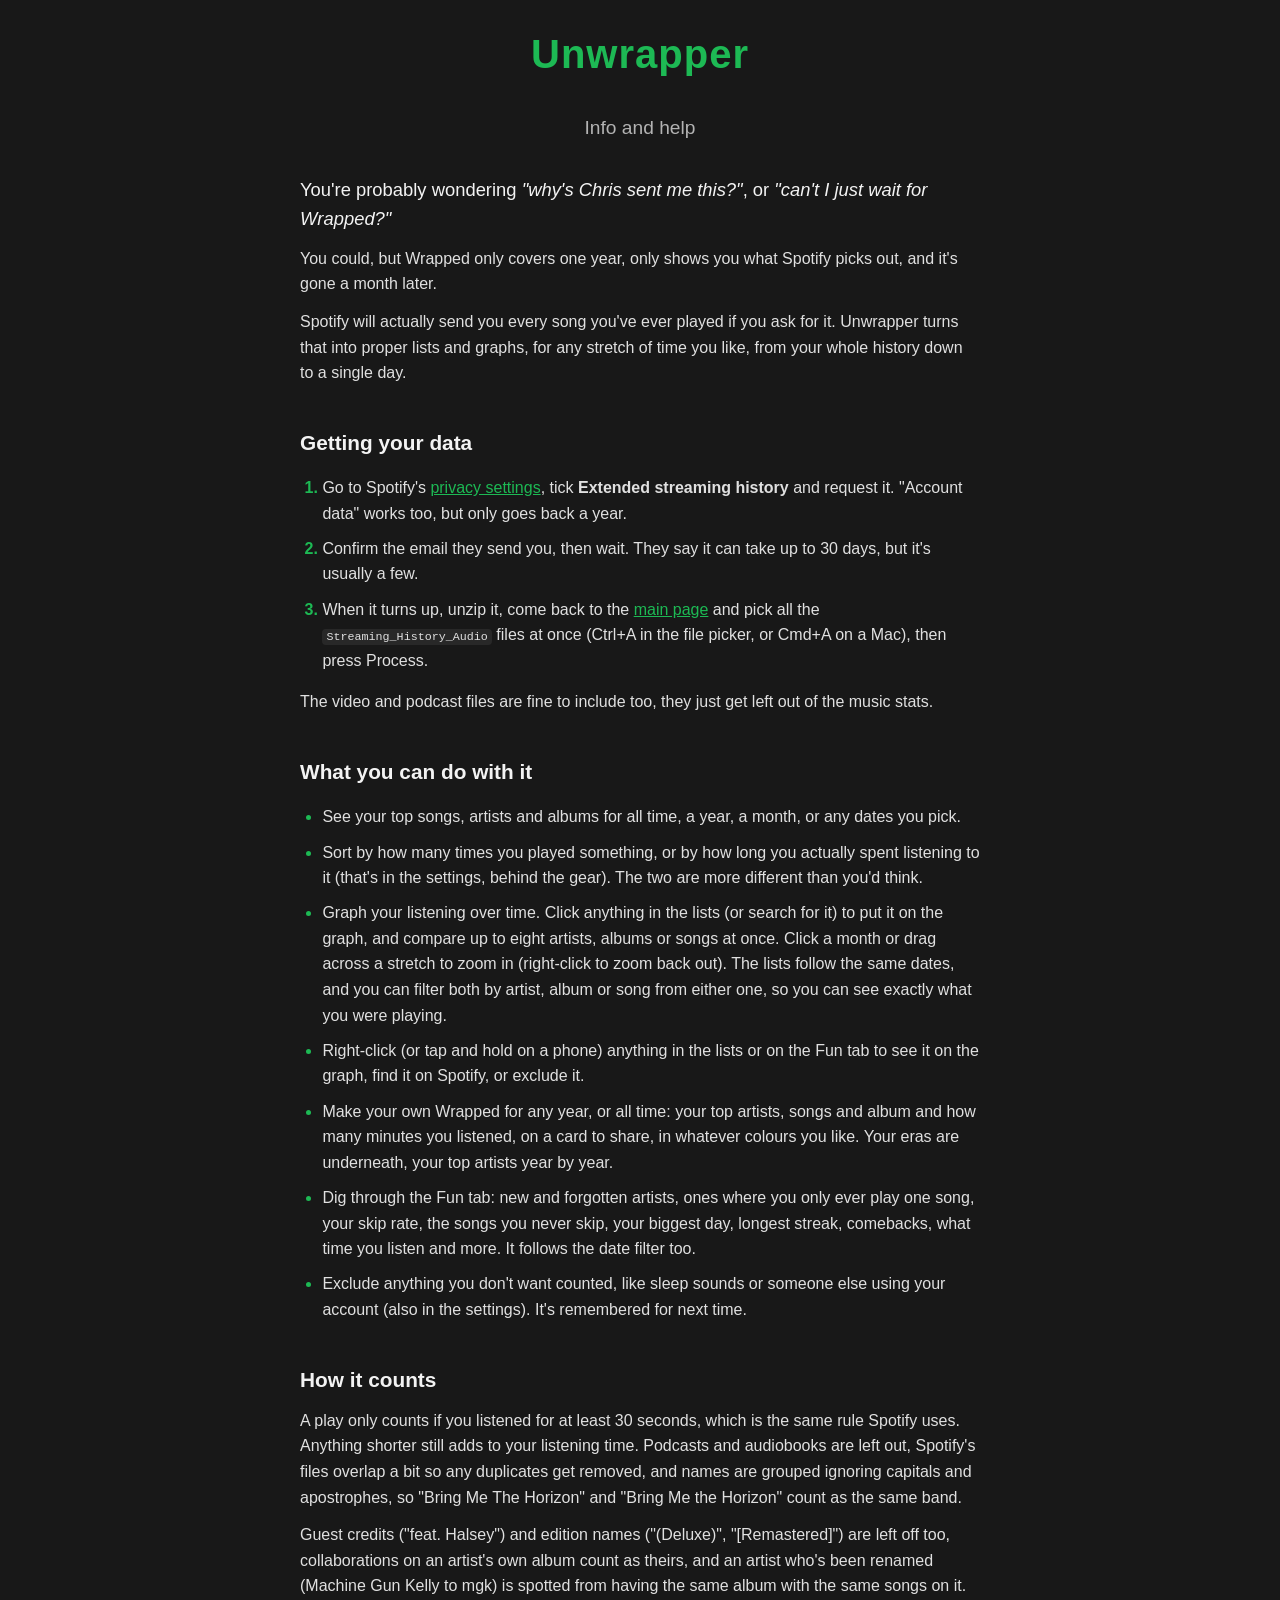
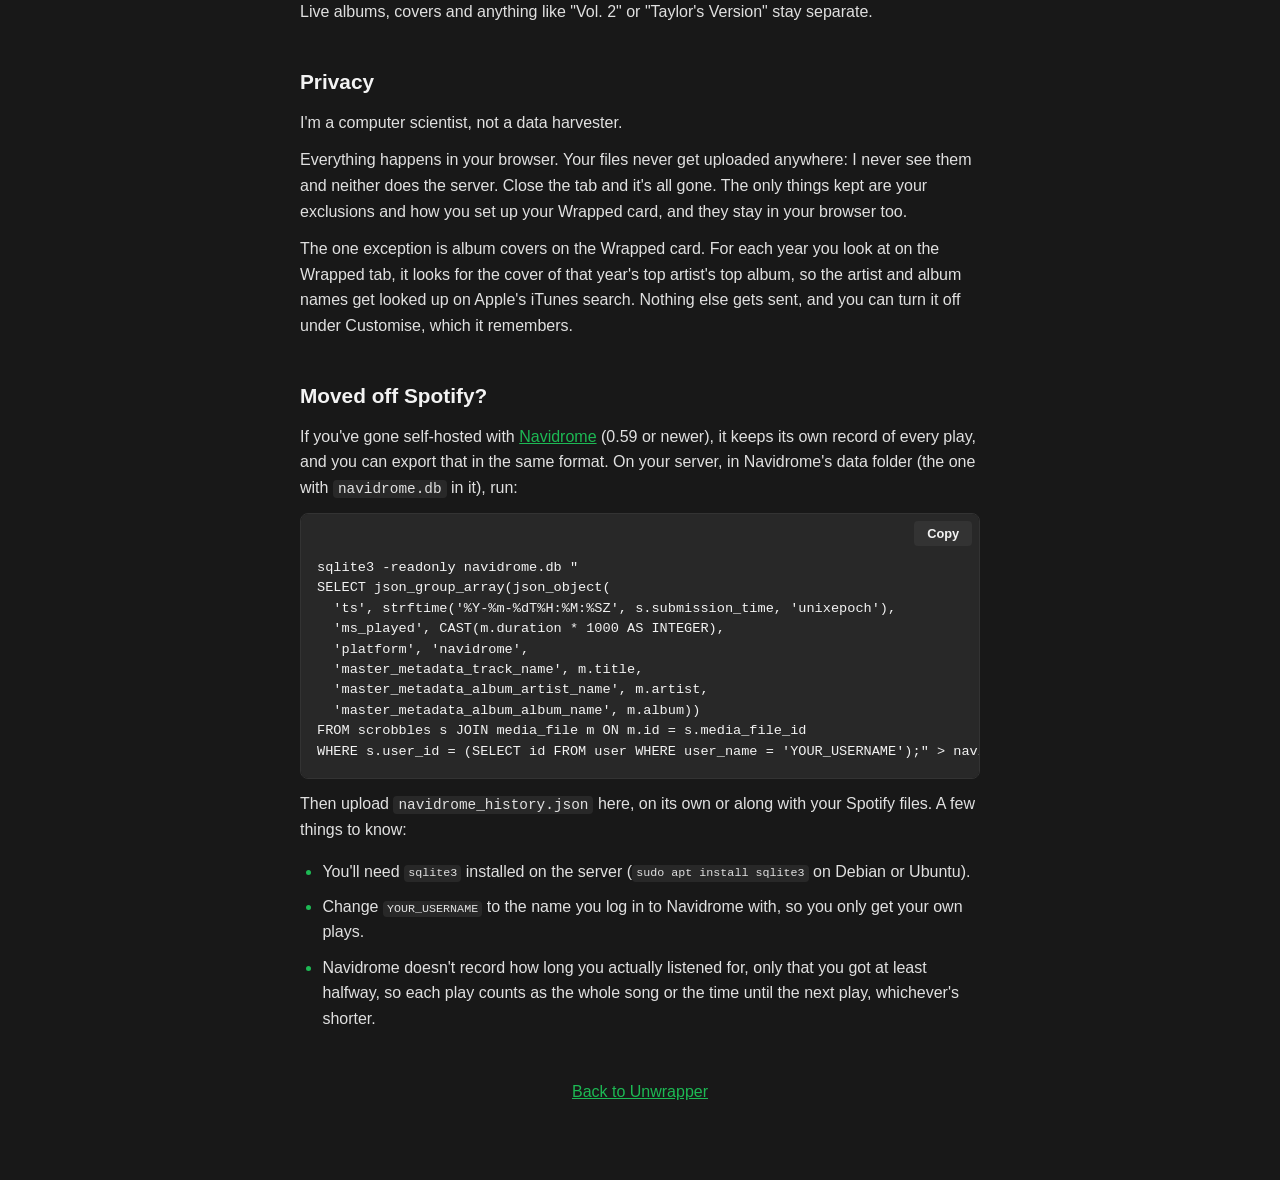
==== info/index.html @ 6c124191 "Right-click (or tap and hold) names on the Fun tab for the same menu as the lists The menu now works" ====
<!DOCTYPE html>
<html lang="en">
<head>
    <meta charset="UTF-8">
    <meta name="viewport" content="width=device-width, initial-scale=1.0">
    <link rel="stylesheet" href="../style.css?v=14">
    <title>Unwrapper - Info</title>
    <link rel="manifest" href="../manifest.json">
    <link rel="icon" href="../icons/icon-192.png" type="image/png">
</head>
<body>
    <h1>Unwrapper</h1>
    <h2>Info and help</h2>

    <main class="info">
        <p class="lead">You're probably wondering <em>"why's Chris sent me this?"</em>, or <em>"can't I just wait for Wrapped?"</em></p>
        <p>You could, but Wrapped only covers one year, only shows you what Spotify picks out, and it's gone a month later.</p>
        <p>Spotify will actually send you every song you've ever played if you ask for it. Unwrapper turns that into proper lists and graphs, for any stretch of time you like, from your whole history down to a single day.</p>

        <h2>Getting your data</h2>
        <ol>
            <li>Go to Spotify's <a href="https://www.spotify.com/us/account/privacy/">privacy settings</a>, tick <strong>Extended streaming history</strong> and request it. "Account data" works too, but only goes back a year.</li>
            <li>Confirm the email they send you, then wait. They say it can take up to 30 days, but it's usually a few.</li>
            <li>When it turns up, unzip it, come back to the <a href="../">main page</a> and pick all the <code>Streaming_History_Audio</code> files at once (Ctrl+A in the file picker, or Cmd+A on a Mac), then press Process.</li>
        </ol>
        <p>The video and podcast files are fine to include too, they just get left out of the music stats.</p>

        <h2>What you can do with it</h2>
        <ul>
            <li>See your top songs, artists and albums for all time, a year, a month, or any dates you pick.</li>
            <li>Sort by how many times you played something, or by how long you actually spent listening to it (that's in the settings, behind the gear). The two are more different than you'd think.</li>
            <li>Graph your listening over time. Click anything in the lists (or search for it) to put it on the graph, and compare up to eight artists, albums or songs at once. Click a month or drag across a stretch to zoom in (right-click to zoom back out). The lists follow the same dates, and you can filter both by artist, album or song from either one, so you can see exactly what you were playing.</li>
            <li>Right-click (or tap and hold on a phone) anything in the lists or on the Fun tab to see it on the graph, find it on Spotify, or exclude it.</li>
            <li>Make your own Wrapped for any year, or all time: your top artists, songs and album and how many minutes you listened, on a card to share, in whatever colours you like. Your eras are underneath, your top artists year by year.</li>
            <li>Dig through the Fun tab: new and forgotten artists, ones where you only ever play one song, your skip rate, the songs you never skip, your biggest day, longest streak, comebacks, what time you listen and more. It follows the date filter too.</li>
            <li>Exclude anything you don't want counted, like sleep sounds or someone else using your account (also in the settings). It's remembered for next time.</li>
        </ul>

        <h2>How it counts</h2>
        <p>A play only counts if you listened for at least 30 seconds, which is the same rule Spotify uses. Anything shorter still adds to your listening time. Podcasts and audiobooks are left out, Spotify's files overlap a bit so any duplicates get removed, and names are grouped ignoring capitals and apostrophes, so "Bring Me The Horizon" and "Bring Me the Horizon" count as the same band.</p>
        <p>Guest credits ("feat. Halsey") and edition names ("(Deluxe)", "[Remastered]") are left off too, collaborations on an artist's own album count as theirs, and an artist who's been renamed (Machine Gun Kelly to mgk) is spotted from having the same album with the same songs on it. Live albums, covers and anything like "Vol. 2" or "Taylor's Version" stay separate.</p>

        <h2>Privacy</h2>
        <p>I'm a computer scientist, not a data harvester.</p>
        <p>Everything happens in your browser. Your files never get uploaded anywhere: I never see them and neither does the server. Close the tab and it's all gone. The only things kept are your exclusions and how you set up your Wrapped card, and they stay in your browser too.</p>
        <p>The one exception is album covers on the Wrapped card. For each year you look at on the Wrapped tab, it looks for the cover of that year's top artist's top album, so the artist and album names get looked up on Apple's iTunes search. Nothing else gets sent, and you can turn it off under Customise, which it remembers.</p>

        <h2>Moved off Spotify?</h2>
        <p>If you've gone self-hosted with <a href="https://www.navidrome.org/">Navidrome</a> (0.59 or newer), it keeps its own record of every play, and you can export that in the same format. On your server, in Navidrome's data folder (the one with <code>navidrome.db</code> in it), run:</p>
        <div class="code-block">
            <button class="copy-btn" type="button">Copy</button>
<pre id="navidrome-query">sqlite3 -readonly navidrome.db "
SELECT json_group_array(json_object(
  'ts', strftime('%Y-%m-%dT%H:%M:%SZ', s.submission_time, 'unixepoch'),
  'ms_played', CAST(m.duration * 1000 AS INTEGER),
  'platform', 'navidrome',
  'master_metadata_track_name', m.title,
  'master_metadata_album_artist_name', m.artist,
  'master_metadata_album_album_name', m.album))
FROM scrobbles s JOIN media_file m ON m.id = s.media_file_id
WHERE s.user_id = (SELECT id FROM user WHERE user_name = 'YOUR_USERNAME');" &gt; navidrome_history.json</pre>
        </div>
        <p>Then upload <code>navidrome_history.json</code> here, on its own or along with your Spotify files. A few things to know:</p>
        <ul>
            <li>You'll need <code>sqlite3</code> installed on the server (<code>sudo apt install sqlite3</code> on Debian or Ubuntu).</li>
            <li>Change <code>YOUR_USERNAME</code> to the name you log in to Navidrome with, so you only get your own plays.</li>
            <li>Navidrome doesn't record how long you actually listened for, only that you got at least halfway, so each play counts as the whole song or the time until the next play, whichever's shorter.</li>
        </ul>

        <p class="info-footer"><a href="../">Back to Unwrapper</a></p>
    </main>

    <script>
        // Copies the Navidrome command. Clipboard needs https (or localhost), so fall back to selecting it
        document.querySelector('.copy-btn').addEventListener('click', async (e) => {
            const pre = document.getElementById('navidrome-query');
            try {
                await navigator.clipboard.writeText(pre.textContent);
                e.target.textContent = 'Copied';
            } catch (err) {
                window.getSelection().selectAllChildren(pre);
                e.target.textContent = 'Selected, press Ctrl+C';
            }
            setTimeout(() => e.target.textContent = 'Copy', 2000);
        });
    </script>
</body>
</html>
---- style.css ----
/* Tells the browser the site's dark, so scrollbars, date pickers and dropdown menus come out dark too */
:root {
    color-scheme: dark;
    scrollbar-color: #444 #181818; /* color-scheme doesn't always reach scrollbars, so set them directly too */
}

body {
    font-family: 'Segoe UI', Arial, sans-serif;
    background: #181818;
    color: #f3f3f3;
    margin: 0;
    padding: 0;
    min-height: 100vh;
}

main, body {
    display: flex;
    flex-direction: column;
    align-items: center;
    justify-content: flex-start;
    min-height: 100vh;
}

h1, h2 {
    margin-top: 2rem;
    margin-bottom: 0.5rem;
    text-align: center;
}

h1 {
    font-size: 2.5rem;
    color: #1db954;
    letter-spacing: 1px;
}

h2 {
    font-size: 1.2rem;
    color: #b3b3b3;
    font-weight: 400;
}

p, label {
    font-size: 1rem;
    max-width: 600px;
    margin: 1rem auto;
    line-height: 1.6;
    color: #e0e0e0;
}

/* For screen readers only: off screen rather than display: none, which they'd skip too */
.visually-hidden {
    position: absolute;
    width: 1px;
    height: 1px;
    overflow: hidden;
    clip-path: inset(50%);
    white-space: nowrap;
}

/* The file picker and Process, stacked like everything else on the page */
.upload {
    display: flex;
    flex-direction: column;
    align-items: center;
}

/* What the upload area shrinks to once there are stats */
.change-files {
    margin: 0.5rem 0 1.5rem 0;
    padding: 0.45rem 1rem;
    font-size: 0.9rem;
}

/* Utility Class for JS toggling */
.hidden {
    display: none !important;
}

input[type="file"] {
    margin: 1rem 0 0.5rem 0;
    padding: 0.5rem;
    background: #282828;
    color: #f3f3f3;
    border: 1px solid #333;
    border-radius: 4px;
    width: 300px;
    font-size: 1rem;
}

button {
    background: #1db954;
    color: #121212; /* Near-black on the green, white on it is too faint to read easily */
    border: none;
    border-radius: 4px;
    padding: 0.7rem 1.5rem;
    font-size: 1.1rem;
    font-weight: bold;
    cursor: pointer;
    margin-bottom: 1.5rem;
    transition: background 0.2s;
}

button:hover {
    background: #169943;
}

/* While Process is working */
#processBtn:disabled {
    cursor: progress;
    background: #169943;
}

/* Spins with transform, which browsers animate separately from JavaScript,
   so it keeps going while the data's being crunched */
.spinner {
    display: inline-block;
    width: 1em;
    height: 1em;
    margin-right: 0.5em;
    vertical-align: -0.15em;
    border: 2px solid rgba(0, 0, 0, 0.25);
    border-top-color: currentColor;
    border-radius: 50%;
    animation: spin 0.8s linear infinite;
}

@keyframes spin {
    to { transform: rotate(360deg); }
}

/* Slower for anyone who's asked their device for less motion, but still moving so it's clearly busy */
@media (prefers-reduced-motion: reduce) {
    .spinner {
        animation-duration: 2.5s;
    }
}

a {
    color: #1db954;
    text-decoration: underline;
    transition: color 0.2s;
}

a:hover {
    color: #fff;
}

/* --- DASHBOARD LAYOUT --- */

/* The Bento Grid */
#bento-grid {
    display: grid;
    grid-template-columns: 2fr 1fr;
    grid-template-rows: 1fr 1fr;
    gap: 1rem;
    max-width: 800px;
    margin: 1rem auto;
    width: 90%;
}

.card {
    background: #282828;
    padding: 1.5rem;
    border-radius: 8px;
    box-shadow: 0 4px 6px rgba(0,0,0,0.3);
}

.big-card {
    grid-row: 1 / span 2;
    display: flex;
    flex-direction: column;
    justify-content: center;
    align-items: center;
    font-size: 2rem;
    color: #1db954;
}

.small-card h3 {
    margin-top: 0;
    font-size: 1rem;
    color: #b3b3b3;
}

/* Control Bar (Sticky) */
#controls {
    position: sticky;
    top: 10px;
    background: rgba(24, 24, 24, 0.95);
    backdrop-filter: blur(5px);
    padding: 1rem;
    border-radius: 8px;
    display: flex;
    flex-wrap: wrap; /* More filters now, so let them drop to a new line on phones */
    gap: 0.75rem;
    justify-content: space-between;
    align-items: center;
    max-width: 800px;
    width: 90%; /* Match grid width */
    margin: 0 auto 1rem auto;
    z-index: 100;
    border: 1px solid #333;
    box-sizing: border-box; /* Important so padding doesn't break layout */
}

.tabs {
    display: flex;
    flex-wrap: wrap;
    gap: 0.5rem;
}

.tab-btn {
    background: transparent;
    border: 1px solid #1db954;
    padding: 0.5rem 1rem;
    margin: 0; /* The normal button style has a big bottom margin, which pushed the tabs up out of line */
    font-size: 0.9rem;
    color: #f3f3f3;
    cursor: pointer;
    border-radius: 20px; /* Pill shape */
    transition: all 0.2s;
}

.tab-btn.active {
    background: #1db954;
    color: #121212;
}

/* Plays / Time switch */
.metric-toggle {
    display: inline-flex;
    border: 1px solid #333;
    border-radius: 20px;
    overflow: hidden;
}

.metric-btn {
    background: transparent;
    color: #b3b3b3;
    padding: 0.45rem 0.9rem;
    margin: 0;
    border-radius: 0;
    font-size: 0.85rem;
    font-weight: normal;
}

.metric-btn:hover {
    background: #333;
}

.metric-btn.active {
    background: #1db954;
    color: #121212;
    font-weight: bold;
}

.filters {
    display: flex;
    flex-wrap: wrap;
    align-items: center;
    gap: 0.5rem;
    color: #b3b3b3;
}

#time-range, #month-range, #custom-range input, .wrapped-range select {
    padding: 0.5rem;
    background: #282828;
    color: #f3f3f3;
    border: 1px solid #333;
    border-radius: 4px;
}

/* A bit tighter, so a custom range still fits on one line with the tabs */
#custom-range input {
    padding: 0.5rem 0.35rem;
}

.stats-list {
    width: 100%; /* Fill the viewport we just defined */
    box-sizing: border-box;
    background: #282828;
    padding: 2rem 3rem;
    border-radius: 8px;
    list-style-position: outside;
    margin-bottom: 2rem; /* Just a bit of space at the bottom */
}

.stats-list li {
    padding: 0.8rem 0;
    border-bottom: 1px solid #333;
    color: #e0e0e0;
    line-height: 1.4;
}

.stats-list li:last-child {
    border-bottom: none;
}

#content-viewport {
    width: 90%;
    max-width: 800px;
    margin: 0 auto;
}

/* --- GRAPH --- */

.graph-controls {
    display: flex;
    flex-wrap: wrap;
    gap: 0.5rem;
    margin-bottom: 1rem;
}

/* Holds the search box and its suggestions, which hang underneath it */
.graph-search-wrap {
    position: relative;
    flex: 1;
    min-width: 200px;
}

#graph-search, #list-search, #exclude-search {
    width: 100%;
    box-sizing: border-box;
    padding: 0.5rem;
    background: #282828;
    color: #f3f3f3;
    border: 1px solid #333;
    border-radius: 4px;
}

/* Suggestion lists under the search boxes */
.suggestions {
    list-style: none;
    margin: 4px 0 0 0;
    padding: 4px;
    background: #181818;
    border: 1px solid #333;
    border-radius: 8px;
    max-height: 340px;
    overflow-y: auto;
}

/* The graph's one hangs over the graph. The exclude window's one just pushes things down,
   because the window scrolls and would cut a hanging one off */
#graph-suggestions, #list-suggestions {
    position: absolute;
    top: 100%;
    left: 0;
    right: 0;
    z-index: 50;
    box-shadow: 0 8px 16px rgba(0, 0, 0, 0.5);
}

.suggestion {
    display: flex;
    align-items: baseline;
    gap: 0.5rem;
    padding: 0.45rem 0.6rem;
    border-radius: 4px;
    cursor: pointer;
}

.suggestion:hover, .suggestion.active {
    background: #2a2a2a;
}

/* Long names get cut off with ... rather than wrapping */
.suggestion-name, .suggestion-artist {
    white-space: nowrap;
    overflow: hidden;
    text-overflow: ellipsis;
    min-width: 0;
}

.suggestion-name {
    color: #f3f3f3;
    flex-shrink: 1;
}

.suggestion-artist {
    color: #b3b3b3;
    font-size: 0.9em;
    flex-shrink: 2;
}

.suggestion-type {
    margin-left: auto;
    flex-shrink: 0;
    color: #b3b3b3;
    font-size: 0.75rem;
    border: 1px solid #333;
    border-radius: 10px;
    padding: 0.05rem 0.5rem;
}

.suggestion-none {
    padding: 0.45rem 0.6rem;
    color: #888;
}

#graph-clear, #list-filter-clear {
    background: transparent;
    border: 1px solid #333;
    color: #b3b3b3;
    padding: 0.5rem 0.9rem;
    margin: 0;
    font-size: 0.85rem;
    font-weight: normal;
}

#graph-clear:hover, #list-filter-clear:hover {
    background: #333;
    color: #f3f3f3;
}

/* Line colours, used by the graph and the filter chips. Checked for colourblind-safe neighbours and
   contrast on #282828, in this order, so add new ones to the end rather than shuffling these.
   6 is a bit low contrast, the table covers it */
:root {
    --series-everything: #1db954;
    --series-1: #3987e5;
    --series-2: #d95926;
    --series-3: #199e70;
    --series-4: #c98500;
    --series-5: #d55181;
    --series-6: #008300;
    --series-7: #9085e9;
    --series-8: #e66767;
}

.graph-card {
    background: #282828;
    padding: 1.5rem;
    border-radius: 8px;
    margin-bottom: 2rem;
}

.graph-title {
    margin: 0;
    font-size: 1rem;
    color: #f3f3f3;
}

.graph-subtitle {
    margin: 0.25rem 0 1rem 0;
    font-size: 0.9rem;
    color: #b3b3b3;
}

.graph-plot {
    position: relative; /* So the tooltip can sit over the graph */
}

.graph-svg {
    display: block;
    outline: none;
}

.graph-svg:focus-visible {
    outline: 2px solid #1db954;
    outline-offset: 4px;
    border-radius: 4px;
}

.graph-grid {
    stroke: #3a3a3a;
    stroke-width: 1;
}

.graph-axis {
    fill: #b3b3b3;
    font-size: 12px;
    font-variant-numeric: tabular-nums;
}

/* Colours for the area, line and dots get set per line in graph.js */
.graph-area {
    fill-opacity: 0.1;
}

.graph-line {
    fill: none;
    stroke-width: 2;
    stroke-linejoin: round;
    stroke-linecap: round;
}

.graph-crosshair {
    stroke: #888;
    stroke-width: 1;
}

.graph-dot {
    stroke: #282828; /* Ring in the card colour so it stands off the line */
    stroke-width: 2;
}

.graph-tooltip {
    position: absolute;
    pointer-events: none;
    background: #181818;
    border: 1px solid #333;
    border-radius: 4px;
    padding: 0.5rem 0.75rem;
    white-space: nowrap;
    display: flex;
    flex-direction: column;
    gap: 0.2rem;
}

.graph-tooltip strong {
    color: #f3f3f3;
    font-variant-numeric: tabular-nums;
}

.graph-tooltip span {
    color: #b3b3b3;
    font-size: 0.85rem;
}

/* With more than one line, each gets a row: key, number, name */
.graph-tooltip-row {
    display: flex;
    align-items: center;
    gap: 0.5rem;
}

.graph-tooltip-row strong {
    min-width: 3ch;
    text-align: right;
}

/* The short coloured line that says which line is which */
.graph-key {
    display: inline-block;
    flex-shrink: 0;
    width: 14px;
    height: 3px;
    border-radius: 2px;
}

/* The picked artists/albums/songs, which double as the legend */
.graph-legend {
    list-style: none;
    padding: 0;
    margin: 0.5rem 0 1rem 0;
    display: flex;
    flex-wrap: wrap;
    gap: 0.5rem;
}

.graph-chip {
    display: flex;
    align-items: center;
    gap: 0.5rem;
    background: #181818;
    border: 1px solid #333;
    border-radius: 20px;
    padding: 0.3rem 0.4rem 0.3rem 0.75rem;
    font-size: 0.9rem;
    color: #f3f3f3;
}

.graph-chip-detail {
    color: #b3b3b3;
    font-size: 0.8rem;
}

/* Overrides the big green button style everything else gets */
.graph-chip-remove {
    background: transparent;
    color: #b3b3b3;
    border-radius: 50%;
    width: 1.6rem;
    height: 1.6rem;
    padding: 0;
    margin: 0;
    font-size: 1rem;
    line-height: 1;
}

.graph-chip-remove:hover {
    background: #333;
    color: #f3f3f3;
}

#graph-search:disabled {
    opacity: 0.6;
}

.graph-card details {
    margin-top: 1rem;
    color: #b3b3b3;
}

.graph-card summary {
    cursor: pointer;
}

.graph-table {
    width: 100%;
    border-collapse: collapse;
    margin-top: 0.5rem;
    font-size: 0.9rem;
    font-variant-numeric: tabular-nums;
}

.graph-table th, .graph-table td {
    text-align: left;
    padding: 0.3rem 0.5rem;
    border-bottom: 1px solid #333;
}

.list-hint {
    max-width: none;
    margin: 0 0 0.75rem 0;
    text-align: center;
    color: #888;
    font-size: 0.9rem;
}

/* Each row in the lists is a button (to put it on the graph), but shouldn't look like one */
.list-item {
    display: block;
    width: 100%;
    text-align: left;
    background: transparent;
    color: inherit;
    font: inherit;
    font-weight: normal;
    padding: 0;
    margin: 0;
    border-radius: 0;
    cursor: pointer;
    /* Holding a row on an iPhone opens its menu, not the system's copy/look up one */
    -webkit-touch-callout: none;
    -webkit-user-select: none;
    user-select: none;
}

.list-item:hover {
    background: transparent;
}

.list-item:hover strong {
    color: #1db954;
}

.list-item:focus-visible {
    outline: 2px solid #1db954;
    outline-offset: 4px;
    border-radius: 4px;
}

#show-more-btn {
    display: block;
    margin: -1rem auto 2rem auto; /* Tuck it under the list */
}

/* --- PHONES --- */

@media (max-width: 600px) {
    /* Stack the stat cards instead of squashing three of them side by side */
    #bento-grid {
        grid-template-columns: 1fr 1fr;
        grid-template-rows: auto auto;
    }

    .big-card {
        grid-row: auto;
        grid-column: 1 / span 2;
        font-size: 1.5rem;
        padding: 1rem;
    }

    .big-card h3 {
        margin: 0;
    }

    .card {
        padding: 1rem;
    }

    .stats-list {
        padding: 1rem 1rem 1rem 2.5rem;
    }

    /* Not enough room for name, artist and type on one line, so the artist goes underneath */
    .suggestion {
        display: grid;
        grid-template-columns: 1fr auto;
        column-gap: 0.5rem;
        row-gap: 0.1rem;
    }

    .suggestion-artist {
        grid-column: 1;
        grid-row: 2;
    }

    .suggestion-type {
        grid-column: 2;
        grid-row: 1 / span 2;
        align-self: center;
    }
}

/* --- INFO PAGE --- */

.info {
    display: block; /* main is a centred flex column everywhere else, which squashes text */
    width: 90%;
    max-width: 680px;
    margin: 1rem auto 4rem auto;
    line-height: 1.6;
}

.info h2 {
    text-align: left;
    color: #f3f3f3;
    font-size: 1.3rem;
    font-weight: bold;
    margin: 2.5rem 0 0.5rem 0;
}

.info p {
    max-width: none;
    margin: 0.75rem 0;
}

.info .lead {
    font-size: 1.15rem;
    color: #f3f3f3;
}

.info ol, .info ul {
    padding-left: 1.4rem;
    color: #e0e0e0;
}

.info li {
    margin: 0.6rem 0;
}

.info li::marker {
    color: #1db954;
    font-weight: bold;
}

.info code {
    background: #282828;
    padding: 0.1em 0.35em;
    border-radius: 4px;
    font-size: 0.9em;
}

.code-block {
    position: relative;
}

.code-block pre {
    background: #282828;
    border: 1px solid #333;
    border-radius: 8px;
    padding: 2.75rem 1rem 1rem 1rem; /* Extra at the top so the Copy button doesn't sit on the command */
    margin: 0;
    overflow-x: auto; /* Long lines scroll inside the box rather than off the page */
    font-size: 0.85rem;
    line-height: 1.5;
}

.copy-btn {
    color: #f3f3f3;
    position: absolute;
    top: 0.5rem;
    right: 0.5rem;
    margin: 0;
    padding: 0.3rem 0.8rem;
    font-size: 0.8rem;
    background: #333;
}

.copy-btn:hover {
    background: #444;
}

.info-footer {
    margin-top: 3rem !important;
    text-align: center;
}

/* --- EXCLUDE --- */

#exclude-btn {
    background: transparent;
    border: 1px solid #333;
    border-radius: 20px;
    color: #b3b3b3;
    padding: 0.45rem 0.9rem;
    margin: 0;
    font-size: 0.85rem;
    font-weight: normal;
}

#exclude-btn:hover {
    background: #333;
    color: #f3f3f3;
}

/* Green outline once something's excluded, so it's obvious the stats aren't the whole picture */
#exclude-btn.has-exclusions {
    border-color: #1db954;
    color: #f3f3f3;
}

dialog {
    background: #282828;
    color: #f3f3f3;
    border: 1px solid #333;
    border-radius: 12px;
    padding: 1.5rem;
    width: min(560px, 92vw);
    max-height: 85vh;
    box-sizing: border-box;
    box-shadow: 0 16px 40px rgba(0, 0, 0, 0.6);
}

dialog::backdrop {
    background: rgba(0, 0, 0, 0.65);
}

dialog h3 {
    margin: 0 0 0.5rem 0;
    font-size: 1.2rem;
}

.dialog-help {
    max-width: none;
    margin: 0 0 1rem 0;
    color: #b3b3b3;
    font-size: 0.9rem;
    line-height: 1.5;
}

.exclude-list {
    list-style: none;
    padding: 0;
    margin: 1rem 0;
    display: flex;
    flex-wrap: wrap;
    gap: 0.5rem;
}

.exclude-none {
    color: #888;
    font-size: 0.9rem;
}

.dialog-actions {
    display: flex;
    justify-content: flex-end;
    gap: 0.5rem;
    margin-top: 1rem;
}

.dialog-actions button {
    margin: 0;
    padding: 0.5rem 1.2rem;
    font-size: 1rem;
}

/* --- ERAS --- */

.eras-grid {
    display: grid;
    grid-template-columns: repeat(auto-fill, minmax(220px, 1fr));
    gap: 1rem;
    margin-bottom: 2rem;
}

.era-card {
    background: #282828;
    border-radius: 8px;
    padding: 1rem 1.25rem;
}

.era-card h3 {
    margin: 0 0 0.75rem 0;
    color: #1db954;
    font-size: 1.3rem;
}

.era-partial {
    color: #888;
    font-size: 0.8rem;
    font-weight: normal;
}

.era-card ol {
    list-style: none;
    padding: 0;
    margin: 0;
}

.era-card li {
    display: flex;
    justify-content: space-between;
    align-items: baseline;
    gap: 0.75rem;
    padding: 0.3rem 0;
    border-bottom: 1px solid #333;
    color: #e0e0e0;
}

.era-card li:last-child {
    border-bottom: none;
}

/* Number one gets to be big */
.era-card li.era-top .era-name {
    font-size: 1.15rem;
    font-weight: bold;
    color: #f3f3f3;
}

/* Long names wrap onto another line rather than getting cut off */
.era-name {
    min-width: 0;
    overflow-wrap: anywhere;
}

.era-value {
    flex-shrink: 0;
    color: #b3b3b3;
    font-size: 0.85rem;
    font-variant-numeric: tabular-nums;
}

/* --- FUN TAB --- */

.fun-grid {
    display: grid;
    grid-template-columns: repeat(auto-fill, minmax(260px, 1fr));
    gap: 1rem;
    margin-bottom: 2rem;
}

.fun-card {
    background: #282828;
    border-radius: 8px;
    padding: 1rem 1.25rem;
}

.fun-card h3 {
    margin: 0;
    color: #b3b3b3;
    font-size: 0.85rem;
    font-weight: bold;
    text-transform: uppercase;
    letter-spacing: 0.05em;
}

.fun-big {
    margin: 0.35rem 0 0.2rem 0;
    color: #1db954;
    font-size: 2rem;
    font-weight: bold;
    line-height: 1.2;
}

.fun-detail {
    margin: 0 0 0.6rem 0;
    color: #b3b3b3;
    font-size: 0.9rem;
    line-height: 1.4;
}

.fun-list {
    list-style: none;
    padding: 0;
    margin: 0;
}

.fun-list li {
    display: flex;
    justify-content: space-between;
    align-items: baseline;
    gap: 0.75rem;
    padding: 0.3rem 0;
    border-top: 1px solid #333;
    font-size: 0.9rem;
}

/* Long names wrap rather than pushing the numbers off the card */
.fun-name {
    min-width: 0;
    overflow-wrap: anywhere;
    color: #e0e0e0;
}

.fun-artist {
    display: block;
    color: #999;
    font-size: 0.8rem;
}

.fun-value {
    flex-shrink: 0;
    color: #b3b3b3;
    font-size: 0.8rem;
    text-align: right;
    font-variant-numeric: tabular-nums;
}

/* Names look like text, but can be clicked to put them on the graph */
.fun-pick {
    background: transparent;
    color: inherit;
    font: inherit;
    font-weight: bold;
    padding: 0;
    margin: 0;
    border-radius: 0;
    text-align: left;
    cursor: pointer;
    /* Holding a name on an iPhone opens its menu, same as the list rows */
    -webkit-touch-callout: none;
    -webkit-user-select: none;
    user-select: none;
}

.fun-pick:hover {
    background: transparent;
    color: #1db954;
}

.fun-pick:focus-visible {
    outline: 2px solid #1db954;
    outline-offset: 2px;
}

/* --- SHARE IMAGE --- */

.share-dialog {
    width: min(760px, 94vw);
}

.share-layout {
    display: flex;
    gap: 1.5rem;
    align-items: flex-start;
}

/* The canvas is 1080x1920, this just shrinks how it's shown */
#share-canvas {
    width: 270px;
    height: auto;
    aspect-ratio: 9 / 16;
    border-radius: 8px;
    flex-shrink: 0;
    box-shadow: 0 8px 24px rgba(0, 0, 0, 0.5);
}

.share-controls {
    flex: 1;
    min-width: 0;
}

.share-controls h4 {
    margin: 1rem 0 0.5rem 0;
    font-size: 0.95rem;
    color: #f3f3f3;
}

.theme-swatches {
    display: flex;
    flex-wrap: wrap;
    gap: 0.6rem;
}

.theme-swatch {
    width: 40px;
    height: 40px;
    padding: 0;
    margin: 0;
    border-radius: 50%;
    border: 2px solid #333;
}

.theme-swatch[aria-pressed="true"] {
    outline: 3px solid #f3f3f3;
    outline-offset: 2px;
}

.custom-colours {
    display: flex;
    flex-wrap: wrap;
    gap: 1rem;
    margin-top: 1rem;
}

.custom-colours label {
    display: flex;
    align-items: center;
    gap: 0.4rem;
    margin: 0;
    max-width: none;
    font-size: 0.9rem;
    color: #b3b3b3;
}

.custom-colours input[type="color"] {
    width: 40px;
    height: 32px;
    padding: 0;
    border: 1px solid #333;
    border-radius: 4px;
    background: transparent;
    cursor: pointer;
}

.share-controls .dialog-actions {
    flex-wrap: wrap;
    margin-top: 1.5rem;
}

/* Quieter than the green buttons, for Close */
.secondary-btn {
    background: transparent;
    border: 1px solid #333;
    color: #b3b3b3;
    font-weight: normal;
}

.secondary-btn:hover {
    background: #333;
    color: #f3f3f3;
}

/* Download is greyed out for the moment while the image is being made */
.dialog-actions button:disabled {
    opacity: 0.6;
    cursor: default;
}

@media (max-width: 600px) {
    .share-layout {
        flex-direction: column;
        align-items: center;
    }

    #share-canvas {
        width: min(220px, 60vw);
    }

    /* The window's taller than a phone screen, so keep Download and Done in reach at the bottom */
    .share-controls .dialog-actions {
        position: sticky;
        bottom: -1.5rem; /* Over the window's bottom padding too, or things scroll by underneath it */
        background: #282828;
        padding: 0.75rem 0 1.5rem 0;
    }
}

.share-controls .dialog-help {
    margin: 0.4rem 0 0 0;
    font-size: 0.8rem;
}

.share-controls h4 label {
    margin: 0;
    max-width: none;
    font-size: inherit;
    color: inherit;
}

/* Clear all sits on the left, Done on the right */
#exclude-clear {
    margin-right: auto;
}

/* --- SETTINGS AND THE LIST SWITCH --- */

.date-filter {
    display: inline-flex;
    flex-wrap: wrap;
    align-items: center;
    gap: 0.5rem;
}

#settings-btn {
    position: relative;
    display: inline-flex;
    align-items: center;
    justify-content: center;
    width: 38px;
    height: 38px;
    padding: 0;
    margin: 0;
    background: transparent;
    border: 1px solid #333;
    border-radius: 50%;
    color: #b3b3b3;
}

#settings-btn:hover {
    background: #333;
    color: #f3f3f3;
}

/* Something's excluded, so the stats aren't the whole picture */
.settings-dot {
    position: absolute;
    top: 2px;
    right: 2px;
    width: 9px;
    height: 9px;
    border-radius: 50%;
    background: #1db954;
    border: 2px solid #181818;
}

/* Popovers open in the middle of the screen by default, the JS puts this one under the gear */
.settings-menu {
    position: fixed;
    inset: auto;
    margin: 0;
    width: 240px;
    padding: 1rem;
    background: #282828;
    color: #f3f3f3;
    border: 1px solid #333;
    border-radius: 10px;
    box-shadow: 0 12px 32px rgba(0, 0, 0, 0.6);
}

.settings-menu h4 {
    margin: 0 0 0.5rem 0;
    font-size: 0.85rem;
    color: #b3b3b3;
    font-weight: normal;
}

.settings-menu h4:not(:first-child) {
    margin-top: 1rem;
}

.settings-help {
    margin: 0 0 0.6rem 0;
    max-width: none;
    font-size: 0.8rem;
    line-height: 1.4;
    color: #888;
}

.list-header {
    display: flex;
    flex-wrap: wrap;
    justify-content: space-between;
    align-items: center;
    gap: 0.75rem;
    margin-bottom: 0.75rem;
}

.list-header .list-hint {
    margin: 0;
}

.sub-tabs {
    display: inline-flex;
    border: 1px solid #333;
    border-radius: 20px;
    overflow: hidden;
}

.sub-tab {
    background: transparent;
    color: #b3b3b3;
    padding: 0.45rem 1rem;
    margin: 0;
    border-radius: 0;
    font-size: 0.9rem;
    font-weight: normal;
}

.sub-tab:hover {
    background: #333;
}

.sub-tab[aria-pressed="true"] {
    background: #1db954;
    color: #121212;
    font-weight: bold;
}

.settings-menu #exclude-btn {
    width: 100%;
}

/* --- WRAPPED TAB --- */

.wrapped-top {
    display: flex;
    gap: 2rem;
    align-items: flex-start;
    margin-bottom: 2rem;
}

/* The card's 1080x1920, this just shrinks how it's shown */
.card-preview {
    width: 300px;
    height: auto;
    aspect-ratio: 9 / 16;
    border-radius: 10px;
    flex-shrink: 0;
    box-shadow: 0 10px 30px rgba(0, 0, 0, 0.5);
}

.wrapped-side {
    flex: 1;
    min-width: 0;
}

.wrapped-side h3 {
    margin: 0 0 1rem 0;
    font-size: 1.4rem;
}

.year-chips {
    display: flex;
    flex-wrap: wrap;
    gap: 0.5rem;
}

/* The from and to years for a custom range, under the year buttons */
.wrapped-range {
    display: flex;
    align-items: center;
    gap: 0.5rem;
    margin-top: 0.75rem;
    color: #b3b3b3;
}

.year-chip {
    background: transparent;
    border: 1px solid #333;
    color: #b3b3b3;
    padding: 0.4rem 0.9rem;
    margin: 0;
    border-radius: 20px;
    font-size: 0.9rem;
    font-weight: normal;
}

.year-chip:hover {
    background: #333;
    color: #f3f3f3;
}

.year-chip[aria-pressed="true"] {
    background: #1db954;
    border-color: #1db954;
    color: #121212;
    font-weight: bold;
}

.photo-status {
    min-height: 1.4em; /* Keeps the buttons from jumping about as the status comes and goes */
    max-width: none;
    margin: 1rem 0;
    font-size: 0.85rem;
    color: #888;
}

.wrapped-actions {
    display: flex;
    flex-wrap: wrap;
    gap: 0.5rem;
}

.wrapped-actions button {
    margin: 0;
    padding: 0.6rem 1.3rem;
    font-size: 1rem;
}

.wrapped-actions button:disabled {
    opacity: 0.6;
    cursor: default;
}

.eras-title {
    margin: 0 0 0.25rem 0;
    font-size: 1.2rem;
}

.eras-hint {
    text-align: left;
    margin-bottom: 1rem;
}

/* The year at the top of each era card is a button that shows that year's card */
.era-year {
    background: none;
    border: none;
    padding: 0;
    margin: 0;
    color: #1db954;
    font-size: 1.3rem;
    font-weight: bold;
    text-decoration: underline;
    text-decoration-color: transparent;
    text-underline-offset: 4px;
}

.era-year:hover {
    background: none;
    text-decoration-color: currentColor;
}

.era-card.selected {
    outline: 2px solid #1db954;
}

.share-check {
    display: flex;
    gap: 0.6rem;
    align-items: flex-start;
    margin: 0;
    max-width: none;
    font-size: 0.9rem;
    color: #f3f3f3;
    cursor: pointer;
}

.share-check input {
    margin-top: 0.25rem;
    accent-color: #1db954;
}

.share-check small {
    display: block;
    margin-top: 0.25rem;
    color: #888;
    font-size: 0.8rem;
    line-height: 1.4;
}

@media (max-width: 600px) {
    .wrapped-top {
        flex-direction: column;
        align-items: center;
    }

    .card-preview {
        width: min(280px, 80vw);
    }
}

/* The x in the corner of the windows */
dialog {
    position: fixed; /* Already is, but the x is positioned against it */
}

.dialog-close {
    position: absolute;
    top: 0.75rem;
    right: 0.75rem;
    width: 2rem;
    height: 2rem;
    padding: 0;
    margin: 0;
    background: transparent;
    color: #b3b3b3;
    border-radius: 50%;
    font-size: 1.4rem;
    font-weight: normal;
    line-height: 1;
}

.dialog-close:hover {
    background: #333;
    color: #f3f3f3;
}

/* --- GRAPH ZOOM AND LIST FILTER --- */

.graph-svg {
    cursor: zoom-in;
    touch-action: pan-y; /* Sideways drags select a stretch to zoom into, up and down still scrolls */
}

.graph-selection {
    fill: #1db954;
    fill-opacity: 0.18;
}

.graph-tools {
    display: flex;
    flex-wrap: wrap;
    justify-content: space-between;
    align-items: center;
    gap: 0.5rem;
    margin-bottom: 0.75rem;
}

.graph-tools .list-hint {
    margin: 0;
}

.graph-tools button {
    margin: 0;
    padding: 0.4rem 0.9rem;
    font-size: 0.85rem;
}

/* The right-click menu on list rows. Popovers open in the middle by default, the JS puts it by the click */
.row-menu {
    position: fixed;
    inset: auto;
    margin: 0;
    padding: 0.35rem;
    min-width: 180px;
    background: #282828;
    border: 1px solid #333;
    border-radius: 8px;
    box-shadow: 0 12px 32px rgba(0, 0, 0, 0.6);
}

.row-menu button {
    display: block;
    width: 100%;
    text-align: left;
    background: transparent;
    color: #f3f3f3;
    padding: 0.55rem 0.8rem;
    margin: 0;
    border-radius: 5px;
    font-size: 0.95rem;
    font-weight: normal;
}

.row-menu button:hover, .row-menu button:focus-visible {
    background: #333;
    outline: none;
}

/* The filter chips above the list */
.list-chips {
    margin: 0 0 0.75rem 0;
}
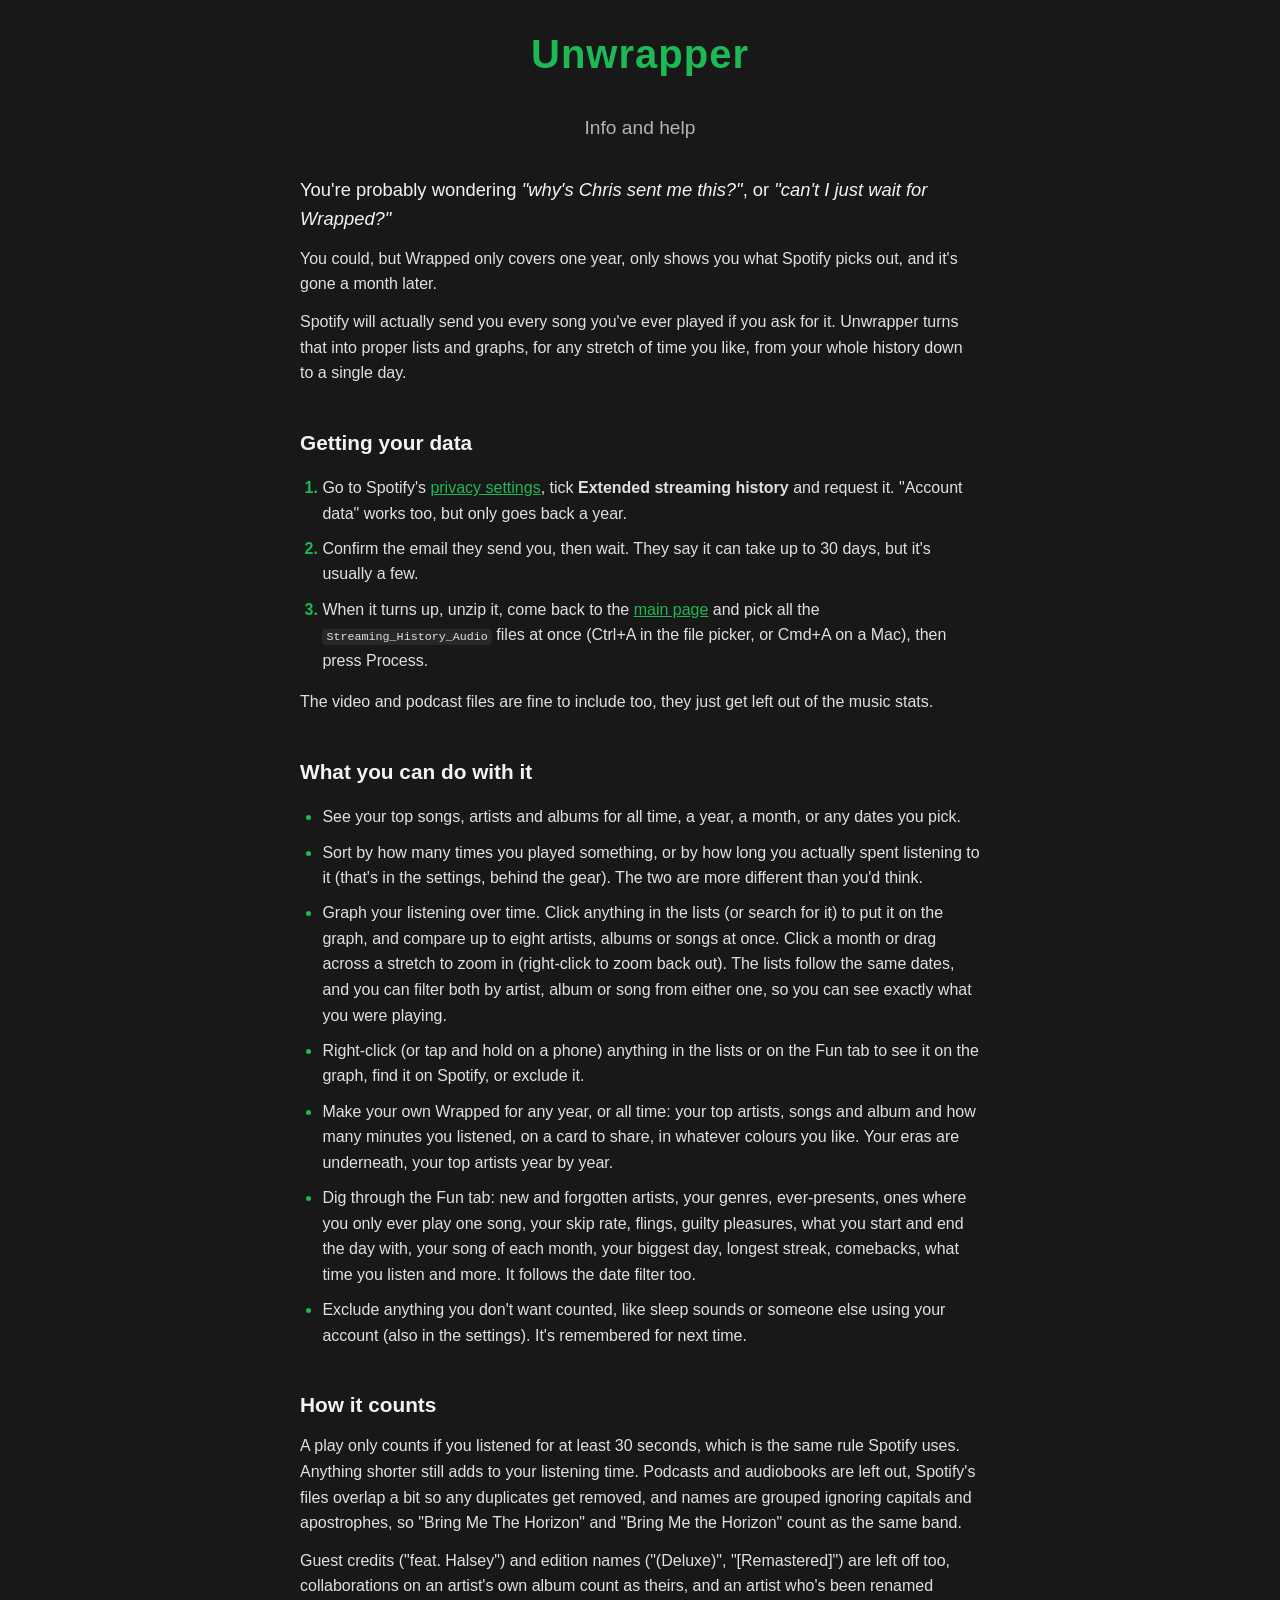
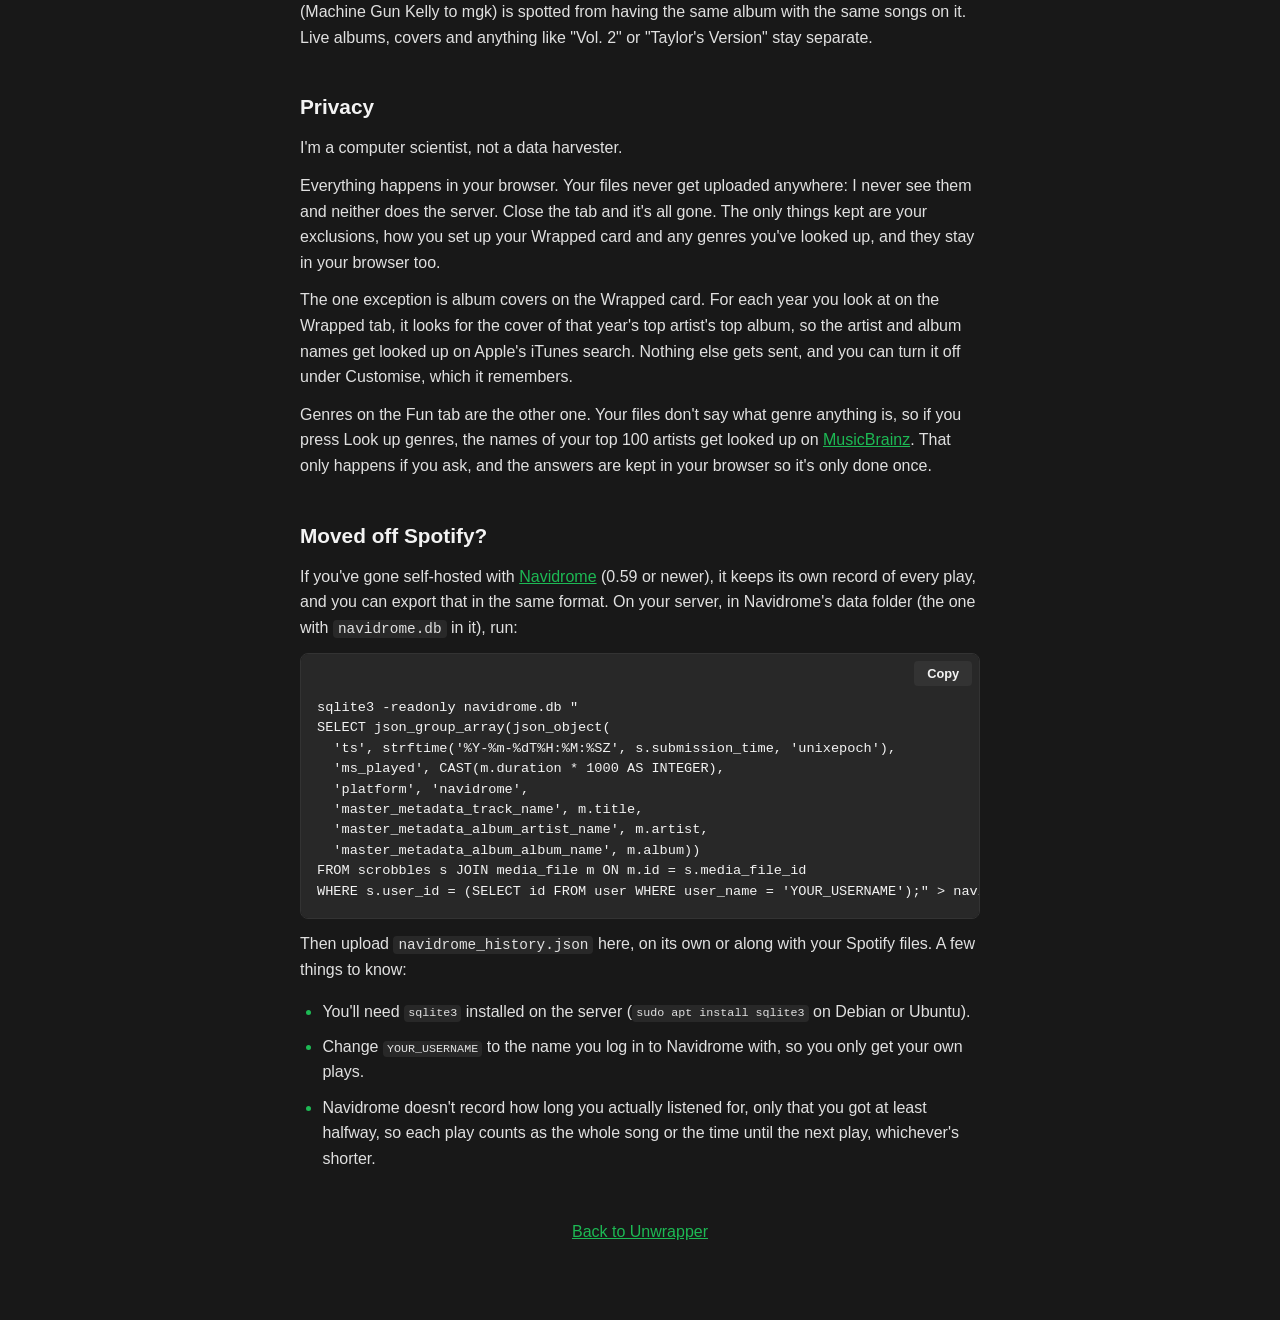
==== commit d846b127: "More on the Fun tab: genres, ever-presents, flings, guilty pleasures and more - Genres from MusicBra" ====
--- a/info/index.html
+++ b/info/index.html
@@ -3,7 +3,7 @@
 <head>
     <meta charset="UTF-8">
     <meta name="viewport" content="width=device-width, initial-scale=1.0">
-    <link rel="stylesheet" href="../style.css?v=14">
+    <link rel="stylesheet" href="../style.css?v=16">
     <title>Unwrapper - Info</title>
     <link rel="manifest" href="../manifest.json">
     <link rel="icon" href="../icons/icon-192.png" type="image/png">
@@ -32,7 +32,7 @@
             <li>Graph your listening over time. Click anything in the lists (or search for it) to put it on the graph, and compare up to eight artists, albums or songs at once. Click a month or drag across a stretch to zoom in (right-click to zoom back out). The lists follow the same dates, and you can filter both by artist, album or song from either one, so you can see exactly what you were playing.</li>
             <li>Right-click (or tap and hold on a phone) anything in the lists or on the Fun tab to see it on the graph, find it on Spotify, or exclude it.</li>
             <li>Make your own Wrapped for any year, or all time: your top artists, songs and album and how many minutes you listened, on a card to share, in whatever colours you like. Your eras are underneath, your top artists year by year.</li>
-            <li>Dig through the Fun tab: new and forgotten artists, ones where you only ever play one song, your skip rate, the songs you never skip, your biggest day, longest streak, comebacks, what time you listen and more. It follows the date filter too.</li>
+            <li>Dig through the Fun tab: new and forgotten artists, your genres, ever-presents, ones where you only ever play one song, your skip rate, flings, guilty pleasures, what you start and end the day with, your song of each month, your biggest day, longest streak, comebacks, what time you listen and more. It follows the date filter too.</li>
             <li>Exclude anything you don't want counted, like sleep sounds or someone else using your account (also in the settings). It's remembered for next time.</li>
         </ul>
 
@@ -42,8 +42,9 @@
 
         <h2>Privacy</h2>
         <p>I'm a computer scientist, not a data harvester.</p>
-        <p>Everything happens in your browser. Your files never get uploaded anywhere: I never see them and neither does the server. Close the tab and it's all gone. The only things kept are your exclusions and how you set up your Wrapped card, and they stay in your browser too.</p>
+        <p>Everything happens in your browser. Your files never get uploaded anywhere: I never see them and neither does the server. Close the tab and it's all gone. The only things kept are your exclusions, how you set up your Wrapped card and any genres you've looked up, and they stay in your browser too.</p>
         <p>The one exception is album covers on the Wrapped card. For each year you look at on the Wrapped tab, it looks for the cover of that year's top artist's top album, so the artist and album names get looked up on Apple's iTunes search. Nothing else gets sent, and you can turn it off under Customise, which it remembers.</p>
+        <p>Genres on the Fun tab are the other one. Your files don't say what genre anything is, so if you press Look up genres, the names of your top 100 artists get looked up on <a href="https://musicbrainz.org/">MusicBrainz</a>. That only happens if you ask, and the answers are kept in your browser so it's only done once.</p>
 
         <h2>Moved off Spotify?</h2>
         <p>If you've gone self-hosted with <a href="https://www.navidrome.org/">Navidrome</a> (0.59 or newer), it keeps its own record of every play, and you can export that in the same format. On your server, in Navidrome's data folder (the one with <code>navidrome.db</code> in it), run:</p>
--- a/style.css
+++ b/style.css
@@ -1038,6 +1038,129 @@
     outline-offset: 2px;
 }
 
+/* The Look up genres button, under its explanation */
+.fun-action {
+    display: block;
+    margin: 0.75rem 0 0 0;
+    padding: 0.45rem 1rem;
+    font-size: 0.9rem;
+}
+
+/* A wide card's list goes in two columns, on screens wide enough for it */
+.fun-wide .fun-list {
+    columns: 2;
+    column-gap: 2rem;
+}
+
+.fun-wide .fun-list li {
+    break-inside: avoid;
+}
+
+@media (max-width: 600px) {
+    .fun-wide .fun-list {
+        columns: 1;
+    }
+}
+
+/* A card with charts in, across the whole grid */
+.fun-wide {
+    grid-column: 1 / -1;
+}
+
+.fun-charts {
+    display: grid;
+    grid-template-columns: 2fr 1fr;
+    gap: 1.5rem;
+    margin-top: 0.75rem;
+}
+
+.fun-chart {
+    margin: 0;
+}
+
+.fun-chart figcaption {
+    margin-bottom: 0.5rem;
+    color: #b3b3b3;
+    font-size: 0.85rem;
+}
+
+/* One column per bar, 2px apart, sat on a baseline */
+.fun-bars, .fun-axis {
+    display: grid;
+    grid-template-columns: repeat(var(--bars), 1fr);
+    gap: 2px;
+}
+
+.fun-bars {
+    height: 120px;
+    border-bottom: 1px solid #444;
+}
+
+/* The whole column's the hover target, not just the bar, so short bars are easy to hit */
+.fun-bar {
+    position: relative;
+    display: flex;
+    align-items: flex-end;
+}
+
+.fun-bar span {
+    width: 100%;
+    min-height: 2px;
+    background: #1db954;
+    border-radius: 4px 4px 0 0;
+}
+
+.fun-bar:hover span {
+    background: #3be477;
+}
+
+.fun-bar:hover::after {
+    content: attr(data-tip);
+    position: absolute;
+    bottom: calc(100% + 6px);
+    left: 50%;
+    transform: translateX(-50%);
+    z-index: 2;
+    padding: 0.3rem 0.55rem;
+    background: #181818;
+    border: 1px solid #444;
+    border-radius: 4px;
+    color: #f3f3f3;
+    font-size: 0.8rem;
+    white-space: nowrap;
+    pointer-events: none;
+}
+
+.fun-bar.start:hover::after {
+    left: 0;
+    transform: none;
+}
+
+.fun-bar.end:hover::after {
+    left: auto;
+    right: 0;
+    transform: none;
+}
+
+.fun-axis {
+    margin-top: 0.3rem;
+    color: #999;
+    font-size: 0.75rem;
+}
+
+/* Centred under their bar. They can be wider than it, and just spill over the empty ones beside them */
+.fun-axis span {
+    display: flex;
+    justify-content: center;
+    white-space: nowrap;
+}
+
+@media (max-width: 600px) {
+    .fun-charts {
+        grid-template-columns: 1fr;
+    }
+}
+
 /* --- SHARE IMAGE --- */
 
 .share-dialog {
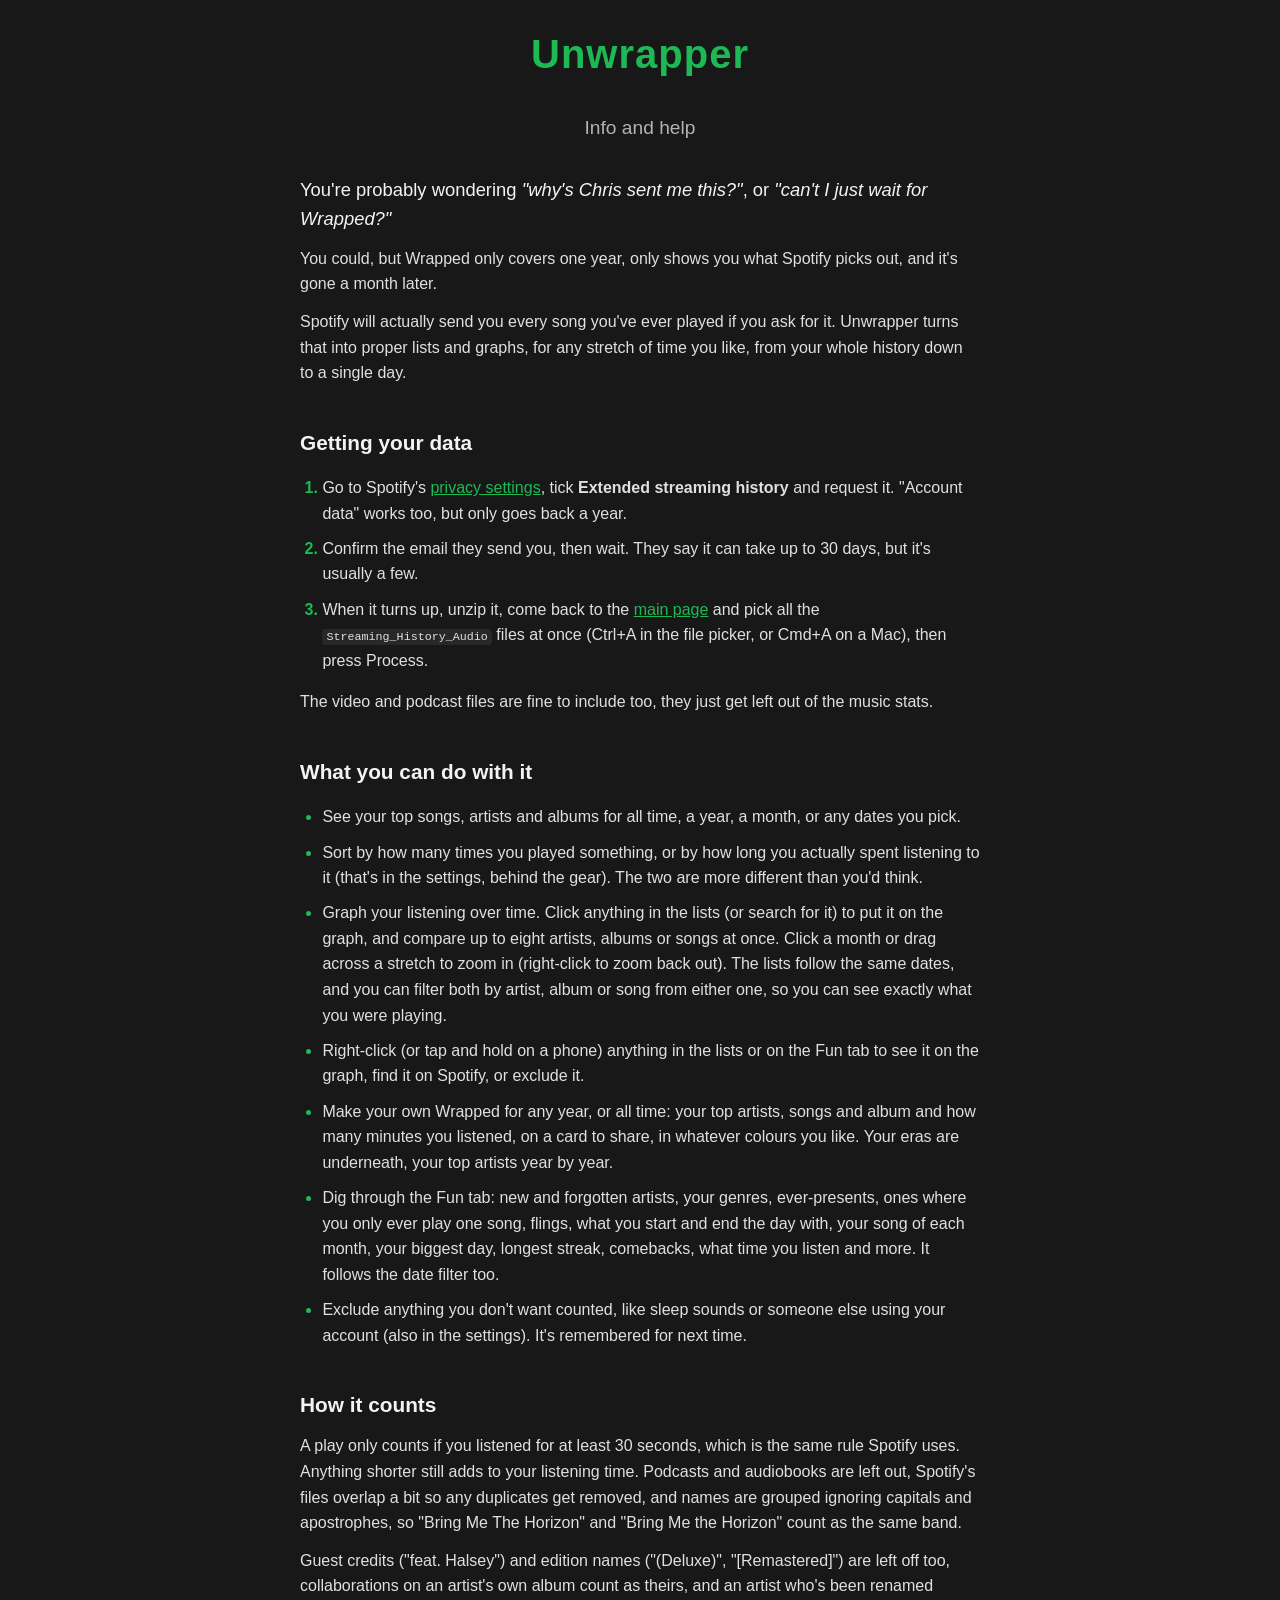
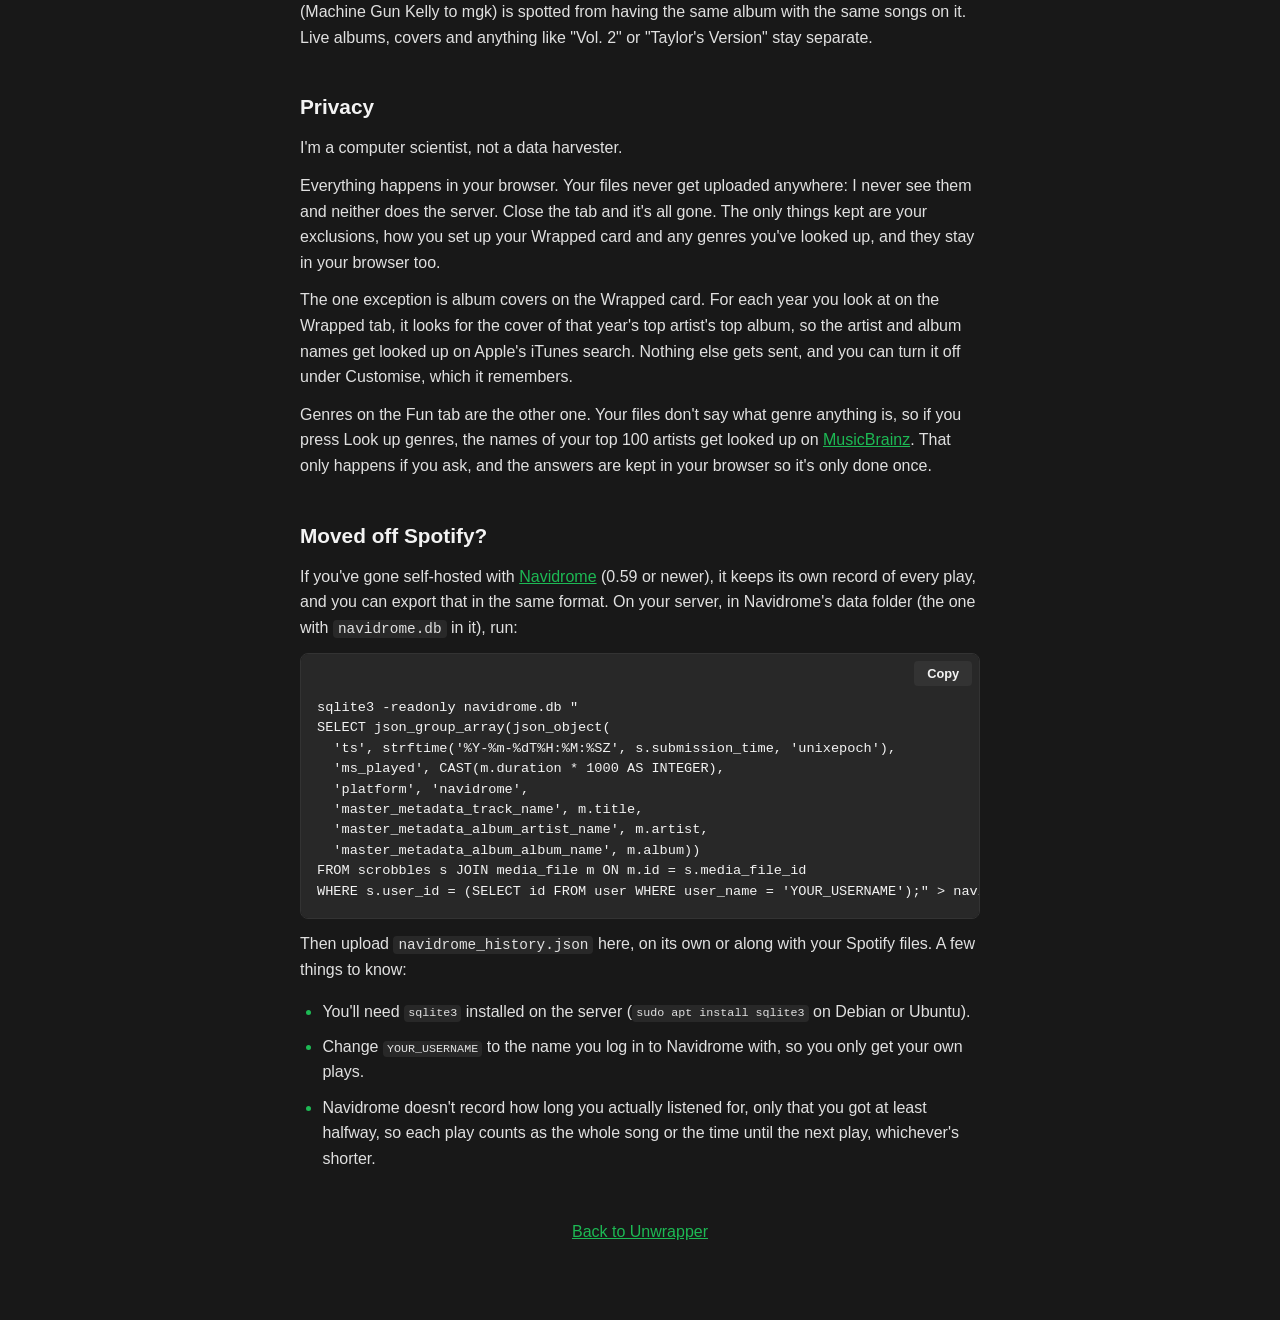
==== commit 26a24e2e: "Take the Spotify-only cards off the Fun tab Skip rate, never skipped, shuffle, picked by you, guilty" ====
--- a/info/index.html
+++ b/info/index.html
@@ -32,7 +32,7 @@
             <li>Graph your listening over time. Click anything in the lists (or search for it) to put it on the graph, and compare up to eight artists, albums or songs at once. Click a month or drag across a stretch to zoom in (right-click to zoom back out). The lists follow the same dates, and you can filter both by artist, album or song from either one, so you can see exactly what you were playing.</li>
             <li>Right-click (or tap and hold on a phone) anything in the lists or on the Fun tab to see it on the graph, find it on Spotify, or exclude it.</li>
             <li>Make your own Wrapped for any year, or all time: your top artists, songs and album and how many minutes you listened, on a card to share, in whatever colours you like. Your eras are underneath, your top artists year by year.</li>
-            <li>Dig through the Fun tab: new and forgotten artists, your genres, ever-presents, ones where you only ever play one song, your skip rate, flings, guilty pleasures, what you start and end the day with, your song of each month, your biggest day, longest streak, comebacks, what time you listen and more. It follows the date filter too.</li>
+            <li>Dig through the Fun tab: new and forgotten artists, your genres, ever-presents, ones where you only ever play one song, flings, what you start and end the day with, your song of each month, your biggest day, longest streak, comebacks, what time you listen and more. It follows the date filter too.</li>
             <li>Exclude anything you don't want counted, like sleep sounds or someone else using your account (also in the settings). It's remembered for next time.</li>
         </ul>
 
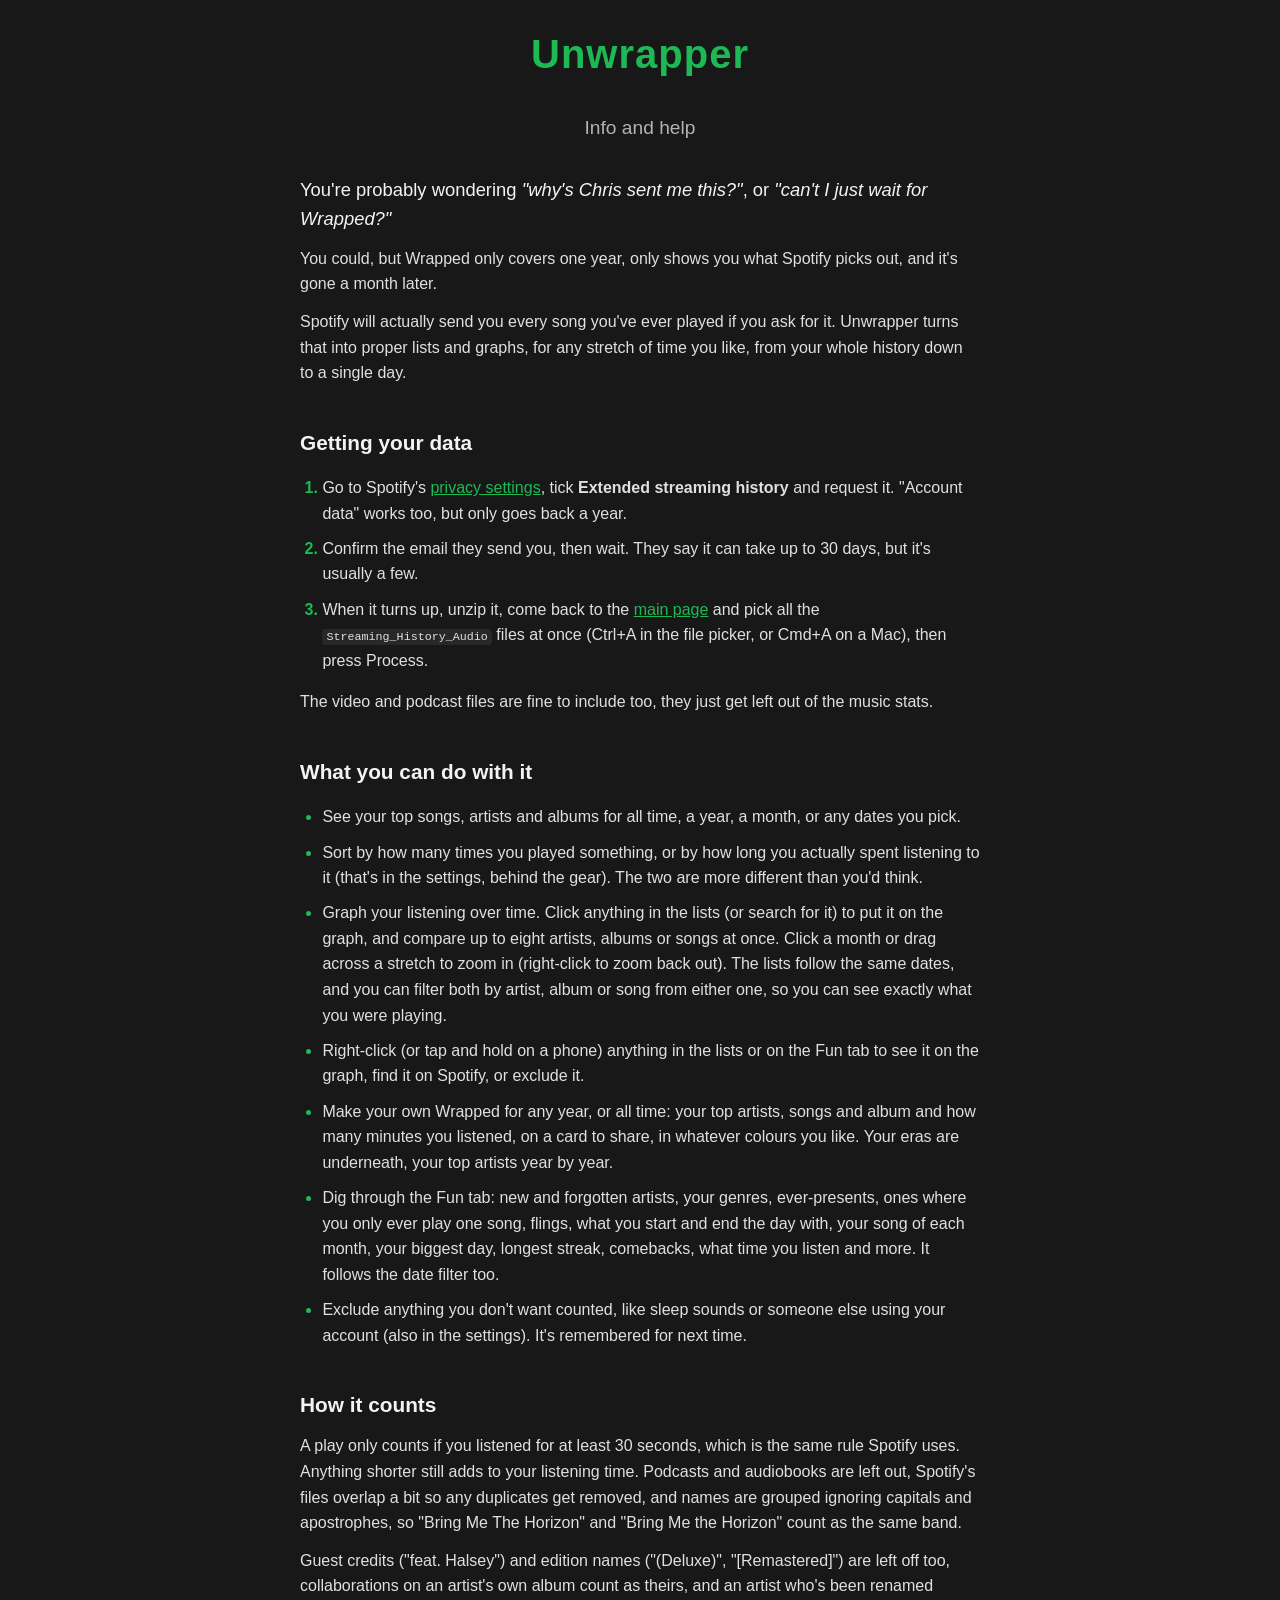
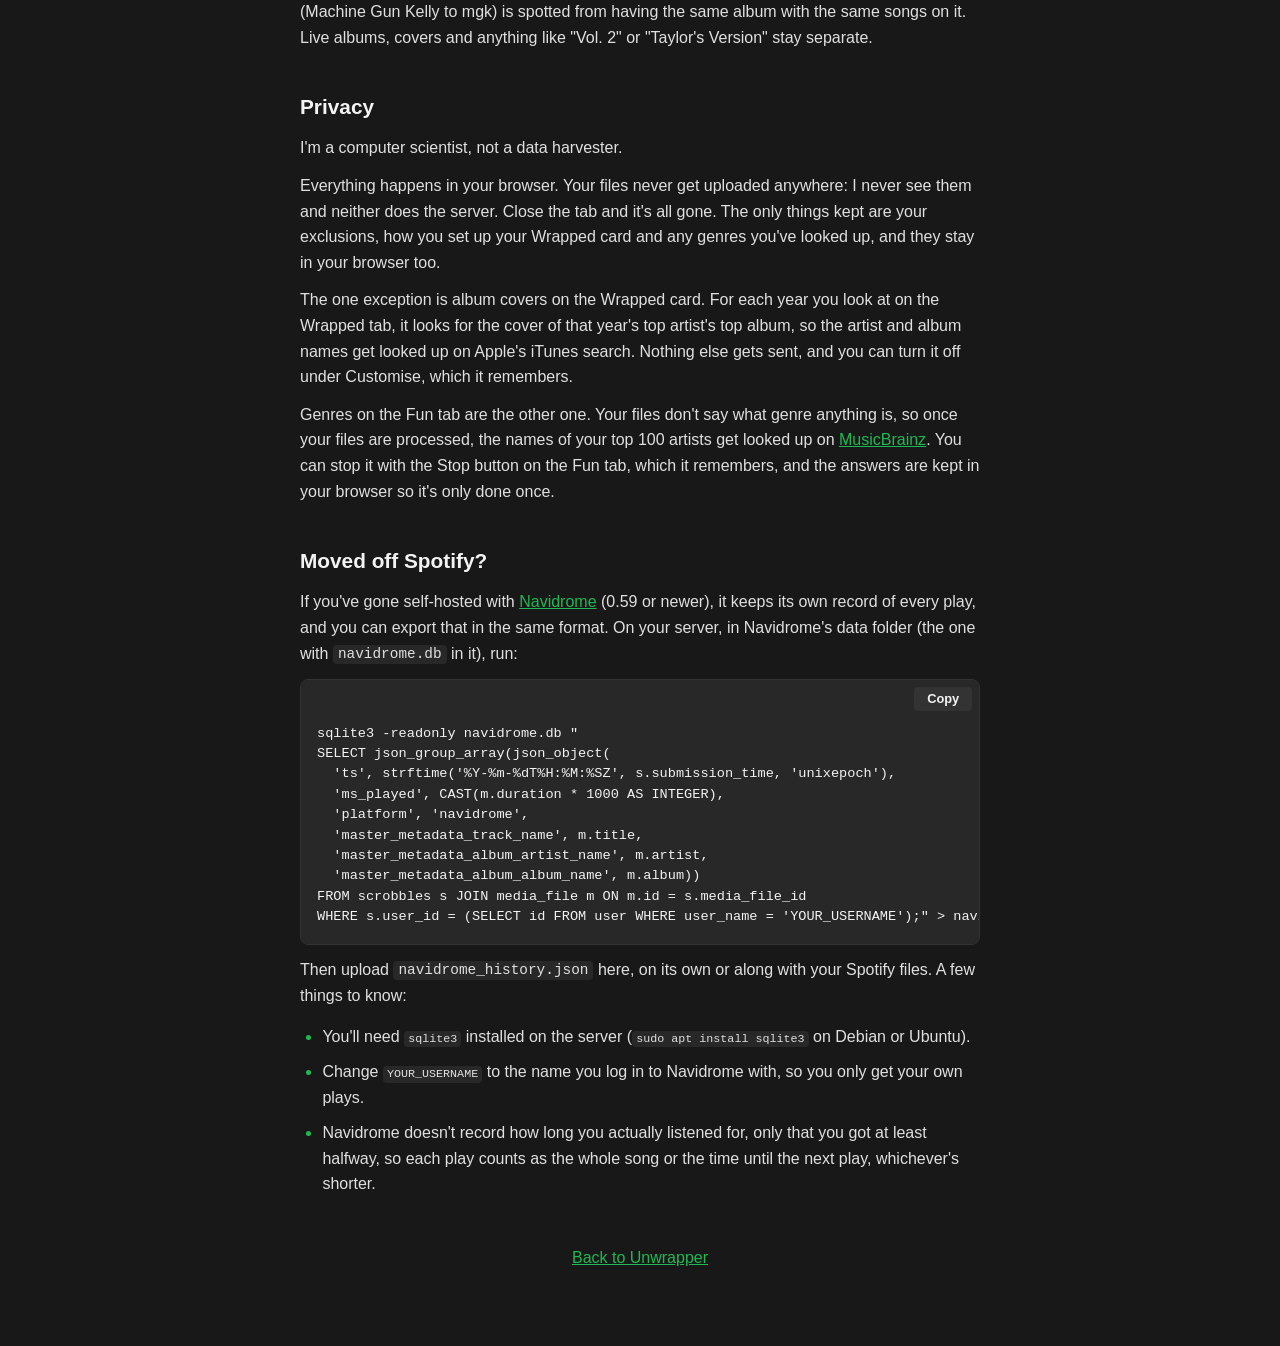
==== commit ec373ec6: "Fun tab switches straight away, and genres start looking themselves up - Placeholder cards show the " ====
--- a/info/index.html
+++ b/info/index.html
@@ -44,7 +44,7 @@
         <p>I'm a computer scientist, not a data harvester.</p>
         <p>Everything happens in your browser. Your files never get uploaded anywhere: I never see them and neither does the server. Close the tab and it's all gone. The only things kept are your exclusions, how you set up your Wrapped card and any genres you've looked up, and they stay in your browser too.</p>
         <p>The one exception is album covers on the Wrapped card. For each year you look at on the Wrapped tab, it looks for the cover of that year's top artist's top album, so the artist and album names get looked up on Apple's iTunes search. Nothing else gets sent, and you can turn it off under Customise, which it remembers.</p>
-        <p>Genres on the Fun tab are the other one. Your files don't say what genre anything is, so if you press Look up genres, the names of your top 100 artists get looked up on <a href="https://musicbrainz.org/">MusicBrainz</a>. That only happens if you ask, and the answers are kept in your browser so it's only done once.</p>
+        <p>Genres on the Fun tab are the other one. Your files don't say what genre anything is, so once your files are processed, the names of your top 100 artists get looked up on <a href="https://musicbrainz.org/">MusicBrainz</a>. You can stop it with the Stop button on the Fun tab, which it remembers, and the answers are kept in your browser so it's only done once.</p>
 
         <h2>Moved off Spotify?</h2>
         <p>If you've gone self-hosted with <a href="https://www.navidrome.org/">Navidrome</a> (0.59 or newer), it keeps its own record of every play, and you can export that in the same format. On your server, in Navidrome's data folder (the one with <code>navidrome.db</code> in it), run:</p>
--- a/style.css
+++ b/style.css
@@ -1038,6 +1038,45 @@
     outline-offset: 2px;
 }
 
+/* Grey placeholder cards while the Fun tab's being worked out, gently pulsing */
+.fun-skeleton {
+    display: flex;
+    flex-direction: column;
+    gap: 0.6rem;
+    min-height: 180px;
+}
+
+.skeleton-line {
+    display: block;
+    height: 0.8rem;
+    width: 100%;
+    border-radius: 4px;
+    background: #333;
+    animation: skeleton-pulse 1.2s ease-in-out infinite alternate;
+}
+
+.skeleton-line.short {
+    width: 40%;
+}
+
+.skeleton-line.big {
+    height: 2rem;
+    width: 60%;
+    margin-bottom: 0.3rem;
+}
+
+@keyframes skeleton-pulse {
+    from { opacity: 1; }
+    to { opacity: 0.45; }
+}
+
+/* Still for anyone who's asked for less motion */
+@media (prefers-reduced-motion: reduce) {
+    .skeleton-line {
+        animation: none;
+    }
+}
+
 /* The Look up genres button, under its explanation */
 .fun-action {
     display: block;
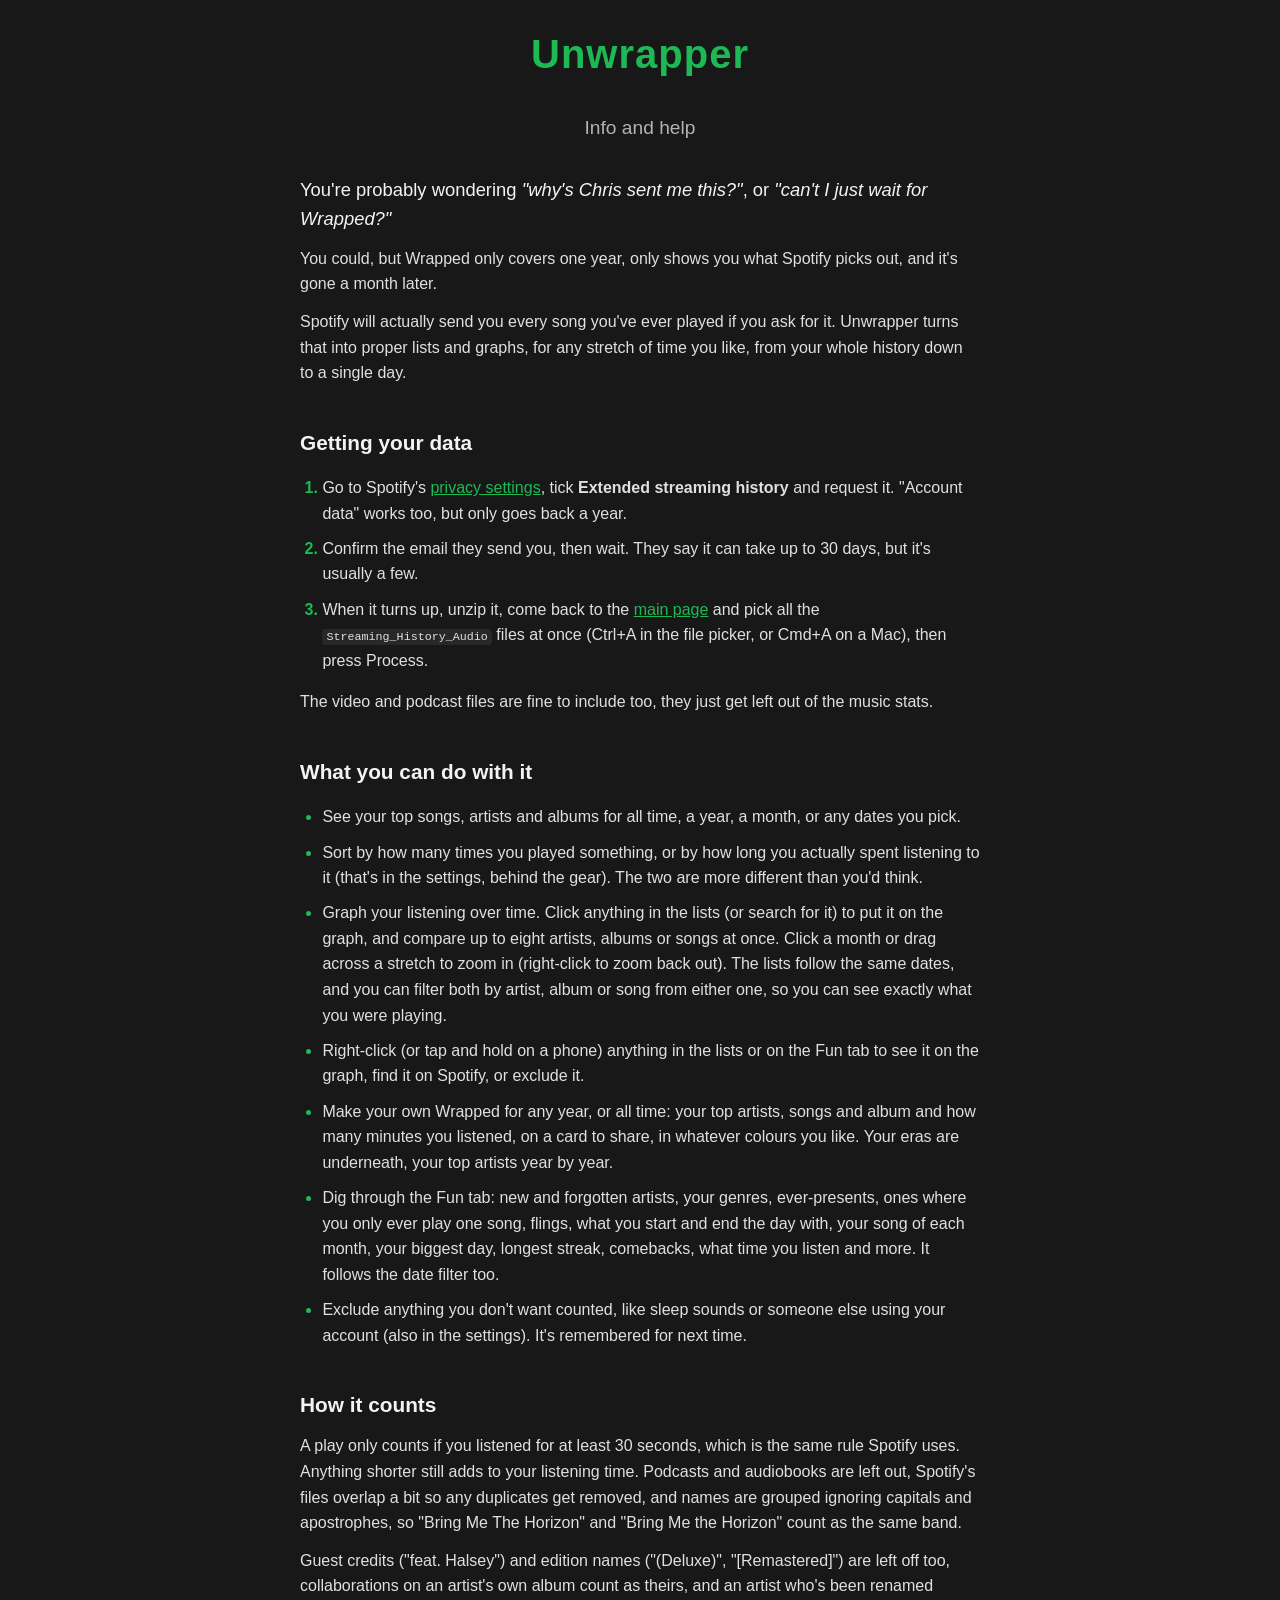
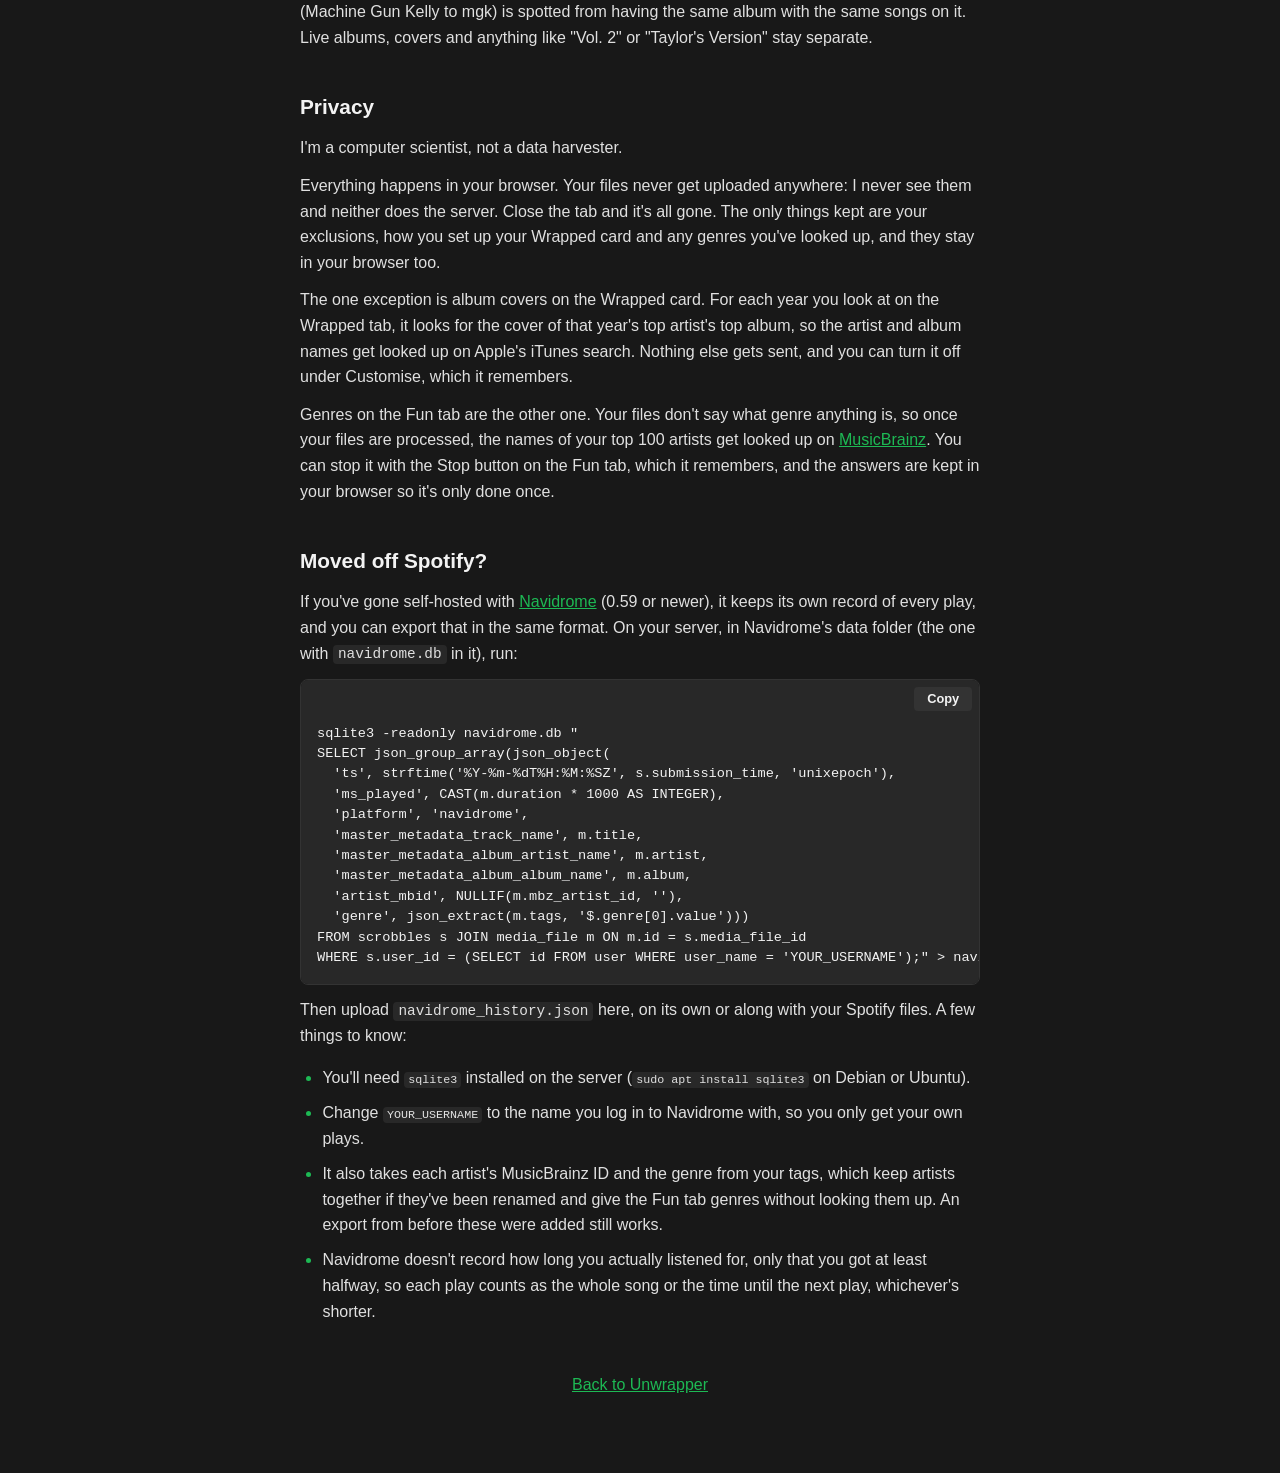
==== commit aedcbef2: "Move the counting into plays.js with tests, and take artist IDs and genres from Navidrome - plays.js" ====
--- a/info/index.html
+++ b/info/index.html
@@ -3,7 +3,7 @@
 <head>
     <meta charset="UTF-8">
     <meta name="viewport" content="width=device-width, initial-scale=1.0">
-    <link rel="stylesheet" href="../style.css?v=16">
+    <link rel="stylesheet" href="../style.css?v=8129e47c">
     <title>Unwrapper - Info</title>
     <link rel="manifest" href="../manifest.json">
     <link rel="icon" href="../icons/icon-192.png" type="image/png">
@@ -57,7 +57,9 @@
   'platform', 'navidrome',
   'master_metadata_track_name', m.title,
   'master_metadata_album_artist_name', m.artist,
-  'master_metadata_album_album_name', m.album))
+  'master_metadata_album_album_name', m.album,
+  'artist_mbid', NULLIF(m.mbz_artist_id, ''),
+  'genre', json_extract(m.tags, '$.genre[0].value')))
 FROM scrobbles s JOIN media_file m ON m.id = s.media_file_id
 WHERE s.user_id = (SELECT id FROM user WHERE user_name = 'YOUR_USERNAME');" &gt; navidrome_history.json</pre>
         </div>
@@ -65,6 +67,7 @@
         <ul>
             <li>You'll need <code>sqlite3</code> installed on the server (<code>sudo apt install sqlite3</code> on Debian or Ubuntu).</li>
             <li>Change <code>YOUR_USERNAME</code> to the name you log in to Navidrome with, so you only get your own plays.</li>
+            <li>It also takes each artist's MusicBrainz ID and the genre from your tags, which keep artists together if they've been renamed and give the Fun tab genres without looking them up. An export from before these were added still works.</li>
             <li>Navidrome doesn't record how long you actually listened for, only that you got at least halfway, so each play counts as the whole song or the time until the next play, whichever's shorter.</li>
         </ul>
 
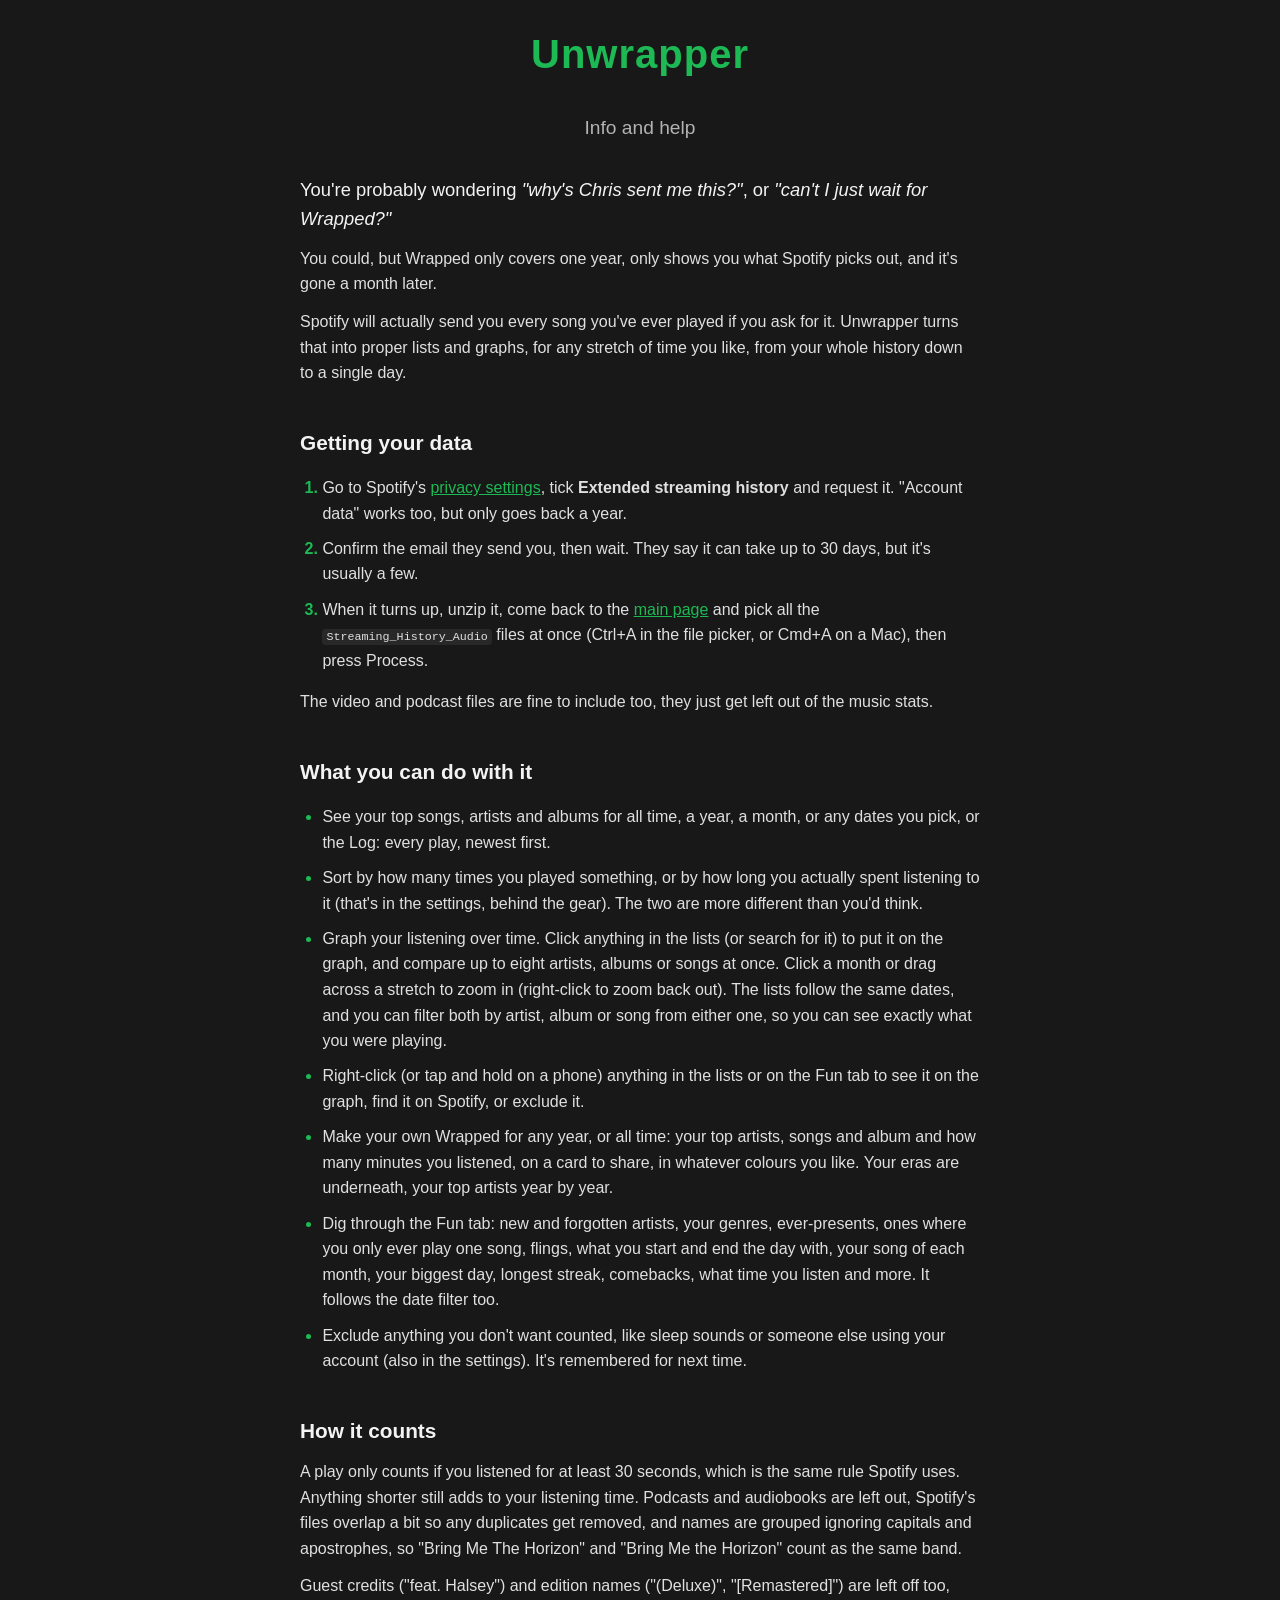
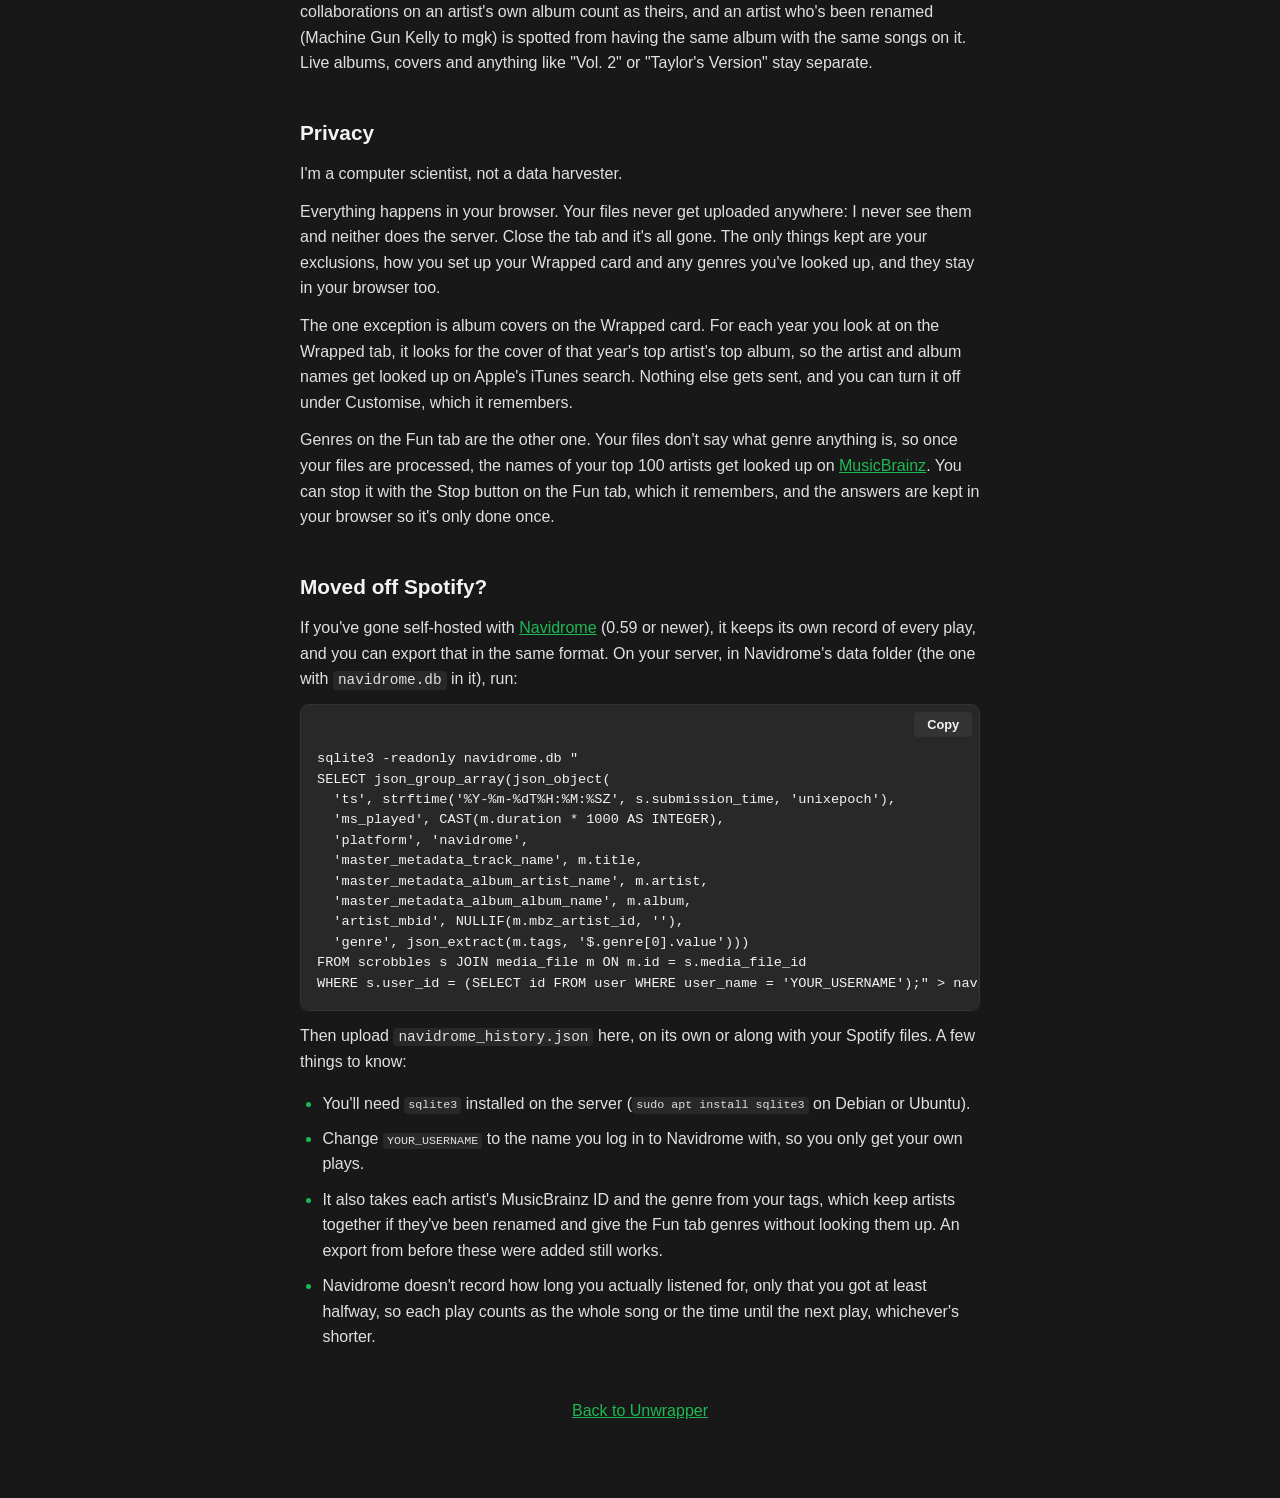
==== commit 1f9516dc: "A Log on the List tab: every play, newest first A fourth switch next to Songs, Artists and Albums. E" ====
--- a/info/index.html
+++ b/info/index.html
@@ -3,7 +3,7 @@
 <head>
     <meta charset="UTF-8">
     <meta name="viewport" content="width=device-width, initial-scale=1.0">
-    <link rel="stylesheet" href="../style.css?v=8129e47c">
+    <link rel="stylesheet" href="../style.css?v=299635bb">
     <title>Unwrapper - Info</title>
     <link rel="manifest" href="../manifest.json">
     <link rel="icon" href="../icons/icon-192.png" type="image/png">
@@ -27,7 +27,7 @@
 
         <h2>What you can do with it</h2>
         <ul>
-            <li>See your top songs, artists and albums for all time, a year, a month, or any dates you pick.</li>
+            <li>See your top songs, artists and albums for all time, a year, a month, or any dates you pick, or the Log: every play, newest first.</li>
             <li>Sort by how many times you played something, or by how long you actually spent listening to it (that's in the settings, behind the gear). The two are more different than you'd think.</li>
             <li>Graph your listening over time. Click anything in the lists (or search for it) to put it on the graph, and compare up to eight artists, albums or songs at once. Click a month or drag across a stretch to zoom in (right-click to zoom back out). The lists follow the same dates, and you can filter both by artist, album or song from either one, so you can see exactly what you were playing.</li>
             <li>Right-click (or tap and hold on a phone) anything in the lists or on the Fun tab to see it on the graph, find it on Spotify, or exclude it.</li>
--- a/style.css
+++ b/style.css
@@ -299,6 +299,74 @@
     width: 90%;
     max-width: 800px;
     margin: 0 auto;
+}
+
+/* --- LOG --- */
+
+.log-count {
+    margin-bottom: 0.5rem;
+}
+
+/* No numbers down the side, and a bit tighter than the other lists since there's so many */
+.log-list {
+    list-style: none;
+    padding: 1rem 2rem;
+}
+
+.stats-list .log-day {
+    padding: 1.2rem 0 0.4rem 0;
+    border-bottom: 1px solid #444;
+    color: #1db954;
+    font-weight: bold;
+    font-size: 0.95rem;
+}
+
+.stats-list .log-day:first-child {
+    padding-top: 0;
+}
+
+.stats-list .log-entry {
+    padding: 0.45rem 0;
+}
+
+/* Time, then the song and artist, then how long it played on the right.
+   Both classes, so it wins over the plain list row style further down */
+.list-item.log-item {
+    display: flex;
+    align-items: baseline;
+    gap: 1rem;
+}
+
+.log-time, .log-length {
+    flex-shrink: 0;
+    color: #999;
+    font-size: 0.85rem;
+    font-variant-numeric: tabular-nums;
+}
+
+.log-song {
+    flex: 1;
+    min-width: 0;
+    overflow-wrap: anywhere;
+}
+
+.log-artist {
+    color: #999;
+}
+
+/* Under 30 seconds, so not counted as a play */
+.log-short .log-song {
+    opacity: 0.55;
+}
+
+@media (max-width: 600px) {
+    .log-list {
+        padding: 0.75rem 1rem;
+    }
+
+    .list-item.log-item {
+        gap: 0.6rem;
+    }
 }
 
 /* --- GRAPH --- */
